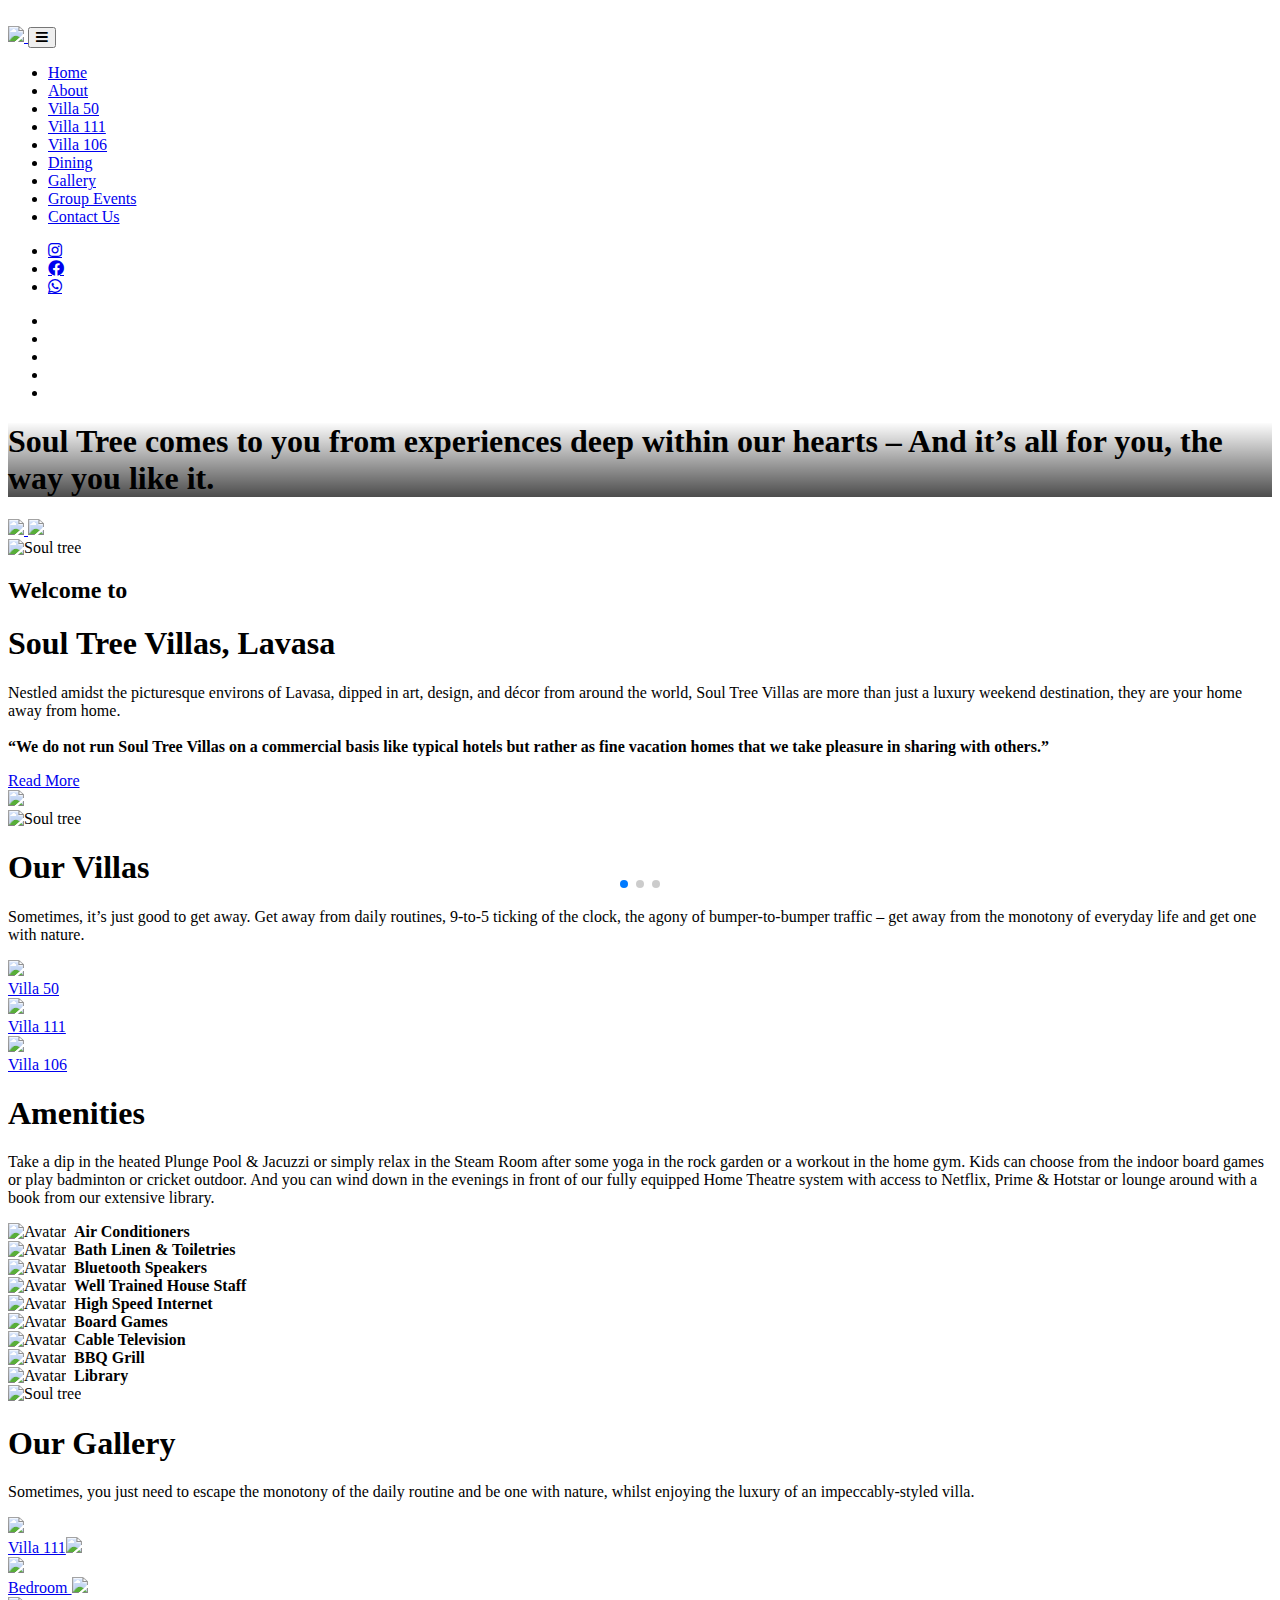
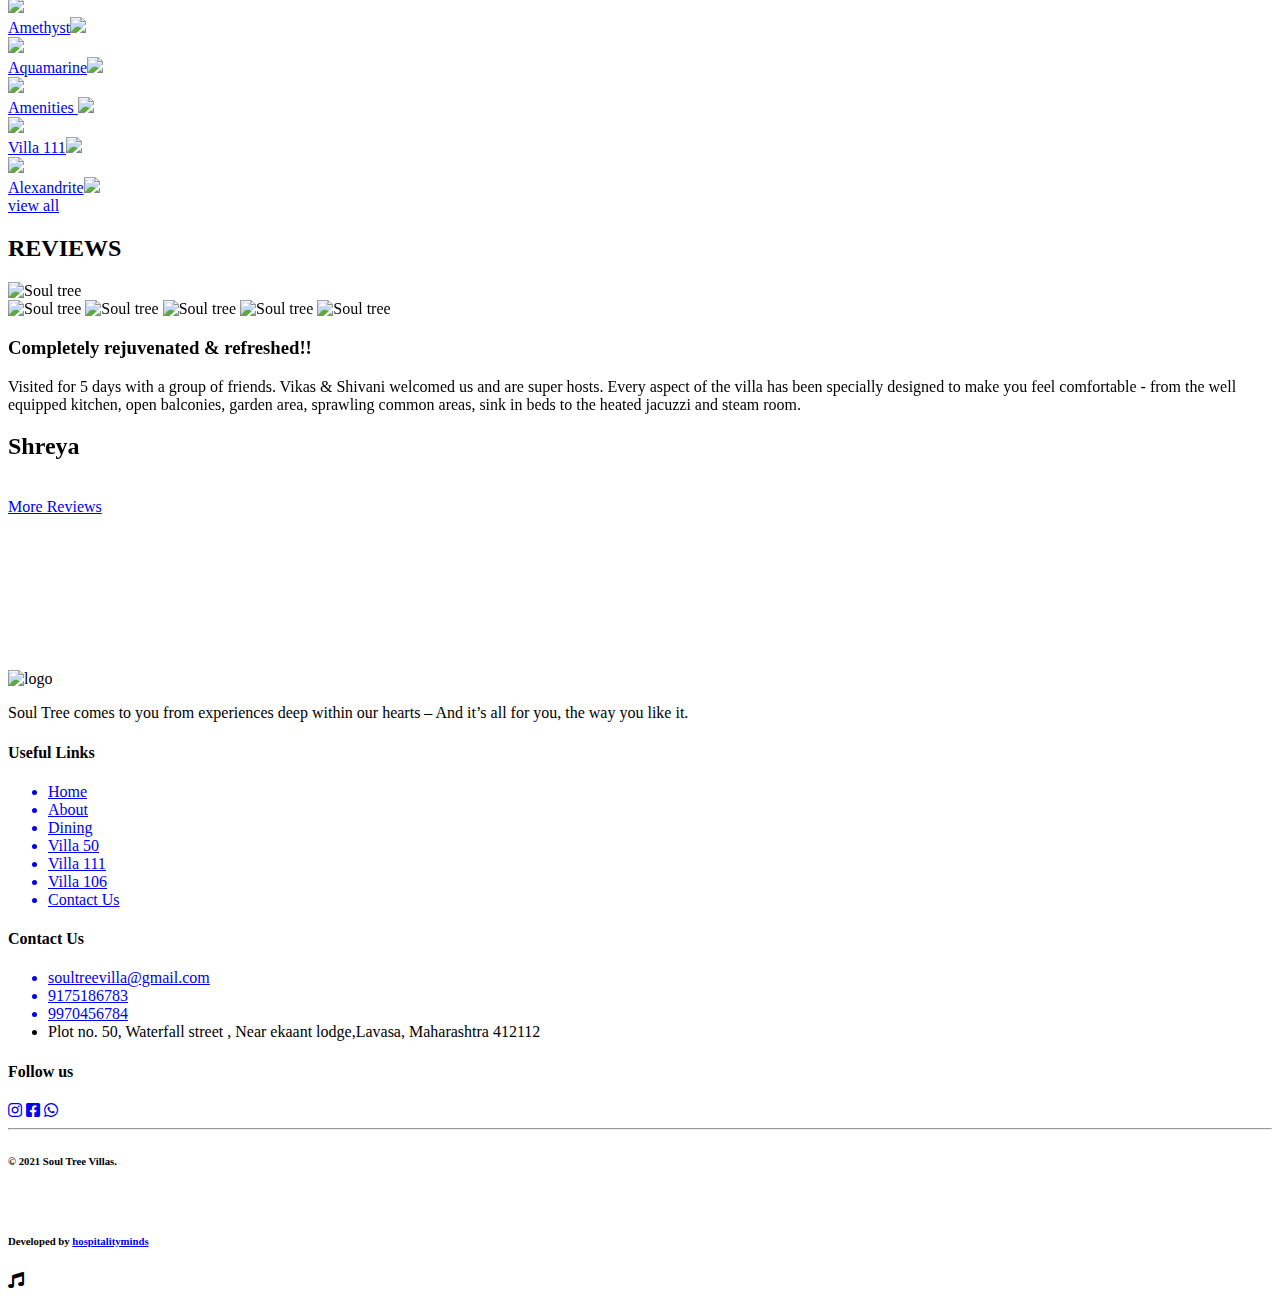
==== index.html @ 06205c52 "Add files via upload" ====
<!DOCTYPE html>
<html lang="en">

<head>
    <meta charset="utf-8">
    <meta name="viewport" content="width=device-width, initial-scale=1">
    <title>Luxury Villas in Lavasa with lake view | Soul Tree Holiday Homes</title>
    <meta name="description" content="Soul Tree Villa offers luxury villa in Lavasa with 5 star amenities and a lake view. Soul Tree Holiday Home in Lavasa is more than just a luxury weekend destination.">

    <meta name="keywords" content="Luxury Villa in Lavasa,Villa in Lavasa, Holiday Homes in Lavasa, Lake View Villa In Lavasa, Best Villa in Lavasa">
    <link rel="stylesheet" href="maxcdn.bootstrapcdn.com/bootstrap/4.0.0/css/bootstrap.min.css">
    <script src="ajax.googleapis.com/ajax/libs/jquery/3.3.1/jquery.min.js"></script>
    <script src="cdnjs.cloudflare.com/ajax/libs/popper.js/1.12.9/umd/popper.min.js"></script>
    <script src="maxcdn.bootstrapcdn.com/bootstrap/4.0.0/js/bootstrap.min.js"></script>
    <link rel="stylesheet" href="cdnjs.cloudflare.com/ajax/libs/font-awesome/4.7.0/css/font-awesome.min.css">
    <link href="https://fonts.googleapis.com/css?family=Nunito" rel="stylesheet">
    <link href="https://fonts.googleapis.com/css?family=Raleway" rel="stylesheet">
    <link href="https://fonts.googleapis.com/css?family=Lato" rel="stylesheet">
    <script src="ajax.googleapis.com/ajax/libs/jquery/1.10.2/jquery.min.js"></script>
    <script src="js/jquery.colorbox.js"></script>

    <!-- Fontawesome CSS -->
    <link rel="stylesheet" href="https://cdnjs.cloudflare.com/ajax/libs/font-awesome/5.15.1/css/all.min.css" />


    <!-- Swiper -->
    <link rel="stylesheet" href="https://unpkg.com/swiper/swiper-bundle.min.css">


    <link href="css/style.css" rel="stylesheet">
    <link href="css/birds.css" rel="stylesheet">
    <link href="css/colorbox.css" rel="stylesheet">
    <link href="css/responsive.css" rel="stylesheet">

    <style>
        .container22 {
            float: left;
        }
        
        .overlay1 {
            width: 66px !important;
            opacity: 0;
            transition: .5s ease;
            background-color: #008CBA;
        }
        
        .container22:hover .overlay1 {
            opacity: 1;
        }
        
        .text {
            color: white;
            font-size: 20px;
            position: absolute;
            top: 0%;
            -webkit-transform: translate(-0%, -0%);
            -ms-transform: translate(-0%, -0%);
            transform: translate(-0%, -0%);
            text-align: center;
        }
        
        .dropdown:hover .dropdown-menu {
            display: block;
        }
    </style>
</head>

<body>


    <!--navbar-->
    <div class="container-fluid texture">
        <img src="images/flower.png" class="flower-top" alt="">
        <img src="images/flower.png" class="flower-top-right" alt="">

        <nav class="navbar navbar-expand-md navbar-light">
            <div class="container">
                <a class="navbar-brand" href="index.html">
                    <img src="images/logo.png" class="img-fluid logo">
                </a>
                <button class="navbar-toggler" type="button" data-toggle="collapse" data-target="#navbarResponsive">
  <span class="navbar-toggler-icon"><i class="fa fa-bars"></i></span>
  </button>
                <div class="collapse navbar-collapse" id="navbarResponsive">
                    <ul class="navbar-nav ml-auto">
                        <li class="nav-item active">
                            <a class="nav-link normal" href="index.html">Home</a>
                        </li>
                        <li class="nav-item">
                            <a class="nav-link normal" href="about.html">About</a>
                        </li>
                        <li class="nav-item">
                            <a class="nav-link normal" href="villa50.html">Villa 50</a>
                        </li>
                        <li class="nav-item">
                            <a class="nav-link normal" href="villa111.html">Villa 111</a>
                        </li>
                        <li class="nav-item">
                            <a class="nav-link normal" href="villa106.html">Villa 106</a>
                        </li>
                        <li class="nav-item">
                            <a class="nav-link normal" href="dining.html">Dining</a>
                        </li>
                        <li class="nav-item">
                            <a class="nav-link normal" href="gallery.html">Gallery</a>
                        </li>
                        <li class="nav-item">
                            <a class="nav-link normal" href="groupevents.html">Group Events</a>
                        </li>
                        <li class="nav-item">
                            <a class="nav-link normal" href="contact.html">Contact Us</a>
                        </li>
                    </ul>

                    <div class="rightlinks">
                        <ul class="sideLinks">

                            <li>
                                <a href="https://www.instagram.com/soultreevilla/" target="_blank" class="fab fa-instagram l2"></a>
                            </li>

                            <li>
                                <a href="https://www.facebook.com/soultreevillas/" target="_blank" class="fab fa-facebook l2"></a>
                            </li>

                            <li>
                                <a href="https://wa.me/+919175186783" class="fab fa-whatsapp l2"></a>
                            </li>


                        </ul>
                    </div>
                </div>
            </div>
        </nav>
    </div>


    <!--Carousel slider-->
    <div class="container-fluid">

        <div id="demo" class="carousel slide" data-ride="carousel" loop data-interval="4000">

            <!-- Indicators -->
            <ul class="carousel-indicators">
                <li data-target="#demo" data-slide-to="0" class="active"></li>
                <li data-target="#demo" data-slide-to="1"></li>
                <li data-target="#demo" data-slide-to="2"></li>
                <li data-target="#demo" data-slide-to="3"></li>
                <li data-target="#demo" data-slide-to="4"></li>
            </ul>

            <!-- The slideshow -->
            <div class="row">
                <div class="carousel-inner">
                    <div class="carousel-item active">
                        <div class="col-md-12 col-xs-12 myImage" style="background-image: linear-gradient(rgba(0,0,0,.01),rgba(0,0,0,.7)),url('images/24.jpg');">

                            <div class="col-md-12 col-xs-12 carousel-content">
                                <h1 class="slidertitle"> Soul Tree comes to you from experiences deep within our hearts – And it’s all for you, the way you like it.</h1>
                                <!-- <p class="slidertext"> We offer luxury villas in Lavasa, fully furnished & well maintained to suit your requirements & living standards.</p>
			<div class="sliderleft"><a href="book.html" class="btn sliderbutton">Enquire Now</a></div> -->
                            </div>
                        </div>

                    </div>
                    <div class="carousel-item ">
                        <div class="col-md-12 col-xs-12 myImage" style="background-image: url(images/30.jpg);">
                            <!-- <h1 class="slidertitle"> Spoil yourself with Luxury Villas in Lavasa </h1>
   		<p class="slidertext"> Best Villas in Lavasa with swimming pool
			Private villas with a pool in Lavasa offer the most essential element for group holidays, as minimum disturbance and intrusion offers excellent memories .</p>
   			<div class="sliderleft"><a href="room.html" class="btn sliderbutton">Read More</a></div> -->
                        </div>

                    </div>

                    <div class="carousel-item ">
                        <div class="col-md-12 col-xs-12 myImage" style="background-image: url(images/29.jpg);">
                            <!-- <h1 class="slidertitle"> Lake View Resort in Lavasa </h1>
   		<p class="slidertext">   Escape the hustle bustle of daily life and meet your inner self in a soothing vacation stay at Soul Tree, lake view resort in Lavasa.</p>
   			<div class="sliderleft"><a href="gallery.html" class="btn sliderbutton">Read More</a></div> -->
                        </div>

                    </div>

                    <div class="carousel-item ">
                        <div class="col-md-12 col-xs-12 myImage" style="background-image: url(images/11.jpg);"></div>
                    </div>

                    <div class="carousel-item ">
                        <div class="col-md-12 col-xs-12 myImage" style="background-image: url(images/camera/g18.jpg);"></div>
                    </div>

                    <div class="carousel-item ">
                        <div class="col-md-12 col-xs-12 myImage" style="background-image: url(images/villa111/Photo\ 05-09-21\,\ 2\ 14\ 19\ PM.jpg);"></div>
                    </div>

                    <div class="carousel-item ">
                        <div class="col-md-12 col-xs-12 myImage" style="background-image: url(images/villa111/Photo\ 02-09-21\,\ 3\ 49\ 28\ PM.jpg)"></div>
                    </div>

                    <!-- Left and right controls -->
                    <a class="carousel-control-prev" href="#demo" data-slide="prev">
                        <span class="carousel-control"><img src="images/ar2.png" class="img-fluid"></span>
                    </a>
                    <a class="carousel-control-next" href="#demo" data-slide="next">
                        <span class="carousel-control"><img src="images/ar1.png" class="img-fluid"></span>
                    </a>
                </div>
            </div>
        </div>
    </div>

    <!--About Section-->

    <div class="container-fluid flower">
        <img src="images/flower.png" class="flower-top" alt="Soul tree">
        <div class="container">
            <div class="row">
                <div class="col-xl-6 col-lg-6 col-md-6 col-sm-12 col-xs-12 abunderline">
                    <h2 class="abheading">Welcome to</h2>
                    <h1 class="abtitle">Soul Tree Villas, Lavasa</h1>
                    <p class="abtext">Nestled amidst the picturesque environs of Lavasa, dipped in art, design, and décor from around the world, Soul Tree Villas are more than just a luxury weekend destination, they are your home away from home. <br> <br>
                        <b>“We do not run Soul Tree Villas on a commercial basis like typical hotels but rather as fine vacation homes that we take pleasure in sharing with others.”</b> </p>

                    <div class="ableft"><a href="about.html" class="btn abbutton">Read More</a></div>
                </div>

                <div class="col-xl-6 col-lg-6 col-md-6 col-sm-12 col-xs-12">
                    <img src="images/cover.jpg" class="img-fluid abimage">
                </div>
            </div>
        </div>


        <div class="bird-container bird-container-one">
            <div class="bird bird-one"></div>
        </div>
        <div class="bird-container bird-container-two">
            <div class="bird bird-two"></div>
        </div>
        <div class="bird-container bird-container-three">
            <div class="bird bird-three"></div>
        </div>
        <div class="bird-container bird-container-four">
            <div class="bird bird-four"></div>
        </div>


    </div>

    <!--Villas-->
    <div class="gallery">

        <div class="container text-center">
            <img src="images/l22.png" class="gallery-branch2" alt="Soul tree">
            <div class="row">
                <div class="col-xl-12 col-lg-12 col-md-12 col-sm-12 col-xs-12 galleryunderline">
                    <h1 class="galleryheading">Our <strong>Villas</strong></h1>
                    <p class="galltext">Sometimes, it’s just good to get away. Get away from daily routines, 9-to-5 ticking of the clock, the agony of bumper-to-bumper traffic – get away from the monotony of everyday life and get one with nature.</p>
                </div>
            </div>
        </div>


        <div class="container">
            <div class="row">
                <div class="col-md-4 col-sm-12 col-xs-12">
                    <a class="group1" href="villa50.html">
                        <div class="container1">
                            <img src="images/16.jpg" class="img1 img-fluid">
                            <!-- <div class="overlay i1">Villa 50<span class="side"><img src="images/plus.png"  class="img-fluid"></span></div> -->
                            <div class="row">
                                <div class="col-md-12 col-xs-12 text-center">
                                    <div class="gallleft"><a href="villa50.html" class="btn gallbutton">Villa 50</a></div>
                                </div>
                            </div>
                        </div>
                    </a>
                </div>
                <div class="col-md-4 col-sm-12 col-xs-12">
                    <a class="group1" href="villa111.html">
                        <div class="container1">
                            <img src="images/villa111/villa111home.png" class="img1 img-fluid">
                            <!-- <div class="overlay i1">Villa 111<span class="side"><img src="images/plus.png"  class="img-fluid"></span></div> -->
                            <div class="row">
                                <div class="col-md-12 col-xs-12 text-center">
                                    <div class="gallleft"><a href="villa111.html" class="btn gallbutton">Villa 111</a></div>
                                </div>
                            </div>
                        </div>
                    </a>
                </div>
                <div class="col-md-4 col-sm-12 col-xs-12">
                    <a class="group1" href="villa111.html">
                        <div class="container1">
                            <img src="images/villa-106/img-14.jpg" class="img1 img-fluid">
                            <!-- <div class="overlay i1">Villa 111<span class="side"><img src="images/plus.png"  class="img-fluid"></span></div> -->
                            <div class="row">
                                <div class="col-md-12 col-xs-12 text-center">
                                    <div class="gallleft"><a href="villa106.html" class="btn gallbutton">Villa 106</a></div>
                                </div>
                            </div>
                        </div>
                    </a>
                </div>
            </div>

            <!-- <div class="row">
                <div class="col-md-12 col-xs-12 text-center">
                    <div class="gallleft"><a href="gallery.html" class="btn gallbutton">view all</a></div>
                </div>
            </div> -->
        </div>
    </div>



    <!--Amenities-->
    <div class="container-fluid amenbg" style="background-image: url('images/bg1.jpg');">
        <div class="container">
            <div class="row">
                <div class="col-md-12 col-lg-12 col-xl-12 col-sm-12 col-xs-12 text-center amenunderline">
                    <h1 class="amenheading">Amenities</h1>
                    <p class="amentext">Take a dip in the heated Plunge Pool & Jacuzzi or simply relax in the Steam Room after some yoga in the rock garden or a workout in the home gym. Kids can choose from the indoor board games or play badminton or cricket outdoor. And
                        you can wind down in the evenings in front of our fully equipped Home Theatre system with access to Netflix, Prime & Hotstar or lounge around with a book from our extensive library. </p>
                </div>
            </div>
        </div>

        <div class="container  text-center">
            <div class="icons">
                <div class="row text-center row1">
                    <div class="col-xl-4 col-lg-4 col-md-4 col-sm-6 col-6 coltopbot imageBox">
                        <div class="container">
                            <div class="row">
                                <div class="col-sm-4">
                                    <div class="container22">
                                        <img src="images/023.png" alt="Avatar" class="image2">
                                        <div class="overlay1">
                                            <div class="text"><img src="images/0023.png" alt="Avatar" class="image2"></div>
                                        </div>
                                    </div>
                                </div>
                                <div class="col-sm-8">
                                    <div class="right righttext text-left">
                                        <div><b>Air Conditioners</b></div>
                                        <!-- <div class="bottomtext">5</div> -->
                                    </div>
                                </div>
                            </div>
                        </div>
                    </div>
                    <div class="col-xl-4 col-lg-4 col-md-4 col-sm-6 col-6 coltopbot imageBox">
                        <div class="container">
                            <div class="row">
                                <div class="col-sm-4">
                                    <div class="container22">
                                        <img src="images/011.jpg" alt="Avatar" class="image2">
                                        <div class="overlay1">
                                            <div class="text"><img src="images/0011.jpg" alt="Avatar" class="image2"></div>
                                        </div>
                                    </div>
                                </div>
                                <div class="col-sm-8">
                                    <div class="right righttext text-left">
                                        <div><b>Bath Linen & Toiletries</b></div>
                                        <!-- <div class="bottomtext">6</div> -->
                                    </div>
                                </div>
                            </div>
                        </div>
                    </div>
                    <div class="col-xl-4 col-lg-4 col-md-4 col-sm-6 col-6 coltopbot imageBox">
                        <div class="container">
                            <div class="row">
                                <div class="col-sm-4">
                                    <div class="container22">
                                        <img src="images/021.png" alt="Avatar" class="image2">
                                        <div class="overlay1">
                                            <div class="text"><img src="images/0021.png" alt="Avatar" class="image2"></div>
                                        </div>
                                    </div>
                                </div>
                                <div class="col-sm-8">
                                    <div class="right righttext text-left">
                                        <div><b>Bluetooth Speakers</b></div>
                                    </div>
                                </div>
                            </div>
                        </div>
                    </div>



                    <div class="col-xl-4 col-lg-4 col-md-4 col-sm-6 col-6 coltopbot imageBox">
                        <div class="container">
                            <div class="row">
                                <div class="col-sm-4">
                                    <div class="container22">
                                        <img src="images/020.png" alt="Avatar" class="image2">
                                        <div class="overlay1">
                                            <div class="text"><img src="images/0020.png" alt="Avatar" class="image2"></div>
                                        </div>
                                    </div>
                                </div>
                                <div class="col-sm-8">
                                    <div class="right righttext text-left">
                                        <div><b>Well Trained House Staff</b></div>
                                    </div>
                                </div>
                            </div>
                        </div>
                    </div>
                    <div class="col-xl-4 col-lg-4 col-md-4 col-sm-6 col-6 coltopbot imageBox">
                        <div class="container">
                            <div class="row">
                                <div class="col-sm-4">
                                    <div class="container22">
                                        <img src="images/019.png" alt="Avatar" class="image2">
                                        <div class="overlay1">
                                            <div class="text"><img src="images/0019.png" alt="Avatar" class="image2"></div>
                                        </div>
                                    </div>
                                </div>
                                <div class="col-sm-8">
                                    <div class="right righttext text-left">
                                        <div><b>High Speed Internet</b></div>
                                    </div>
                                </div>
                            </div>
                        </div>
                    </div>
                    <div class="col-xl-4 col-lg-4 col-md-4 col-sm-6 col-6 coltopbot imageBox">
                        <div class="container">
                            <div class="row">
                                <div class="col-sm-4">
                                    <div class="container22">
                                        <img src="images/013.jpg" alt="Avatar" class="image2">
                                        <div class="overlay1">
                                            <div class="text"><img src="images/0013.jpg" alt="Avatar" class="image2"></div>
                                        </div>
                                    </div>
                                </div>
                                <div class="col-sm-8">
                                    <div class="right righttext text-left">
                                        <div><b>Board Games</b></div>
                                    </div>
                                </div>
                            </div>
                        </div>
                    </div>

                    <div class="col-xl-4 col-lg-4 col-md-4 col-sm-6 col-6 coltopbot imageBox">
                        <div class="container">
                            <div class="row">
                                <div class="col-sm-4">
                                    <div class="container22">
                                        <img src="images/016.jpg" alt="Avatar" class="image2">
                                        <div class="overlay1">
                                            <div class="text"><img src="images/0016.jpg" alt="Avatar" class="image2"></div>
                                        </div>
                                    </div>
                                </div>
                                <div class="col-sm-8">
                                    <div class="right righttext text-left">
                                        <div><b>Cable Television</b></div>
                                        <!-- <div class="bottomtext">(Netflix / Amazon Prime)</div> -->
                                    </div>
                                </div>
                            </div>
                        </div>
                    </div>

                    <div class="col-xl-4 col-lg-4 col-md-4 col-sm-6 col-6 coltopbot imageBox">
                        <div class="container">
                            <div class="row">
                                <div class="col-sm-4">
                                    <div class="container22">
                                        <img src="images/022.png" alt="Avatar" class="image2">
                                        <div class="overlay1">
                                            <div class="text"><img src="images/0022.png" alt="Avatar" class="image2"></div>
                                        </div>
                                    </div>
                                </div>
                                <div class="col-sm-8">
                                    <div class="right righttext text-left">
                                        <div><b>BBQ Grill</b></div>
                                    </div>
                                </div>
                            </div>
                        </div>
                    </div>

                    <div class="col-xl-4 col-lg-4 col-md-4 col-sm-6 col-6 coltopbot imageBox">
                        <div class="container">
                            <div class="row">
                                <div class="col-sm-4">
                                    <div class="container22">
                                        <img src="images/012.jpg" alt="Avatar" class="image2">
                                        <div class="overlay1">
                                            <div class="text"><img src="images/0012.jpg" alt="Avatar" class="image2"></div>
                                        </div>
                                    </div>
                                </div>
                                <div class="col-sm-8">
                                    <div class="right righttext text-left">
                                        <div><b>Library</b></div>
                                    </div>
                                </div>
                            </div>
                        </div>
                    </div>
                </div>


                <!-- <div class="text-center">
				<div class="amenleft"><a href="things.html" class="btn amenbutton">view all</a></div>
			</div> -->

            </div>
        </div>



    </div>

    <div class="clearfix"></div>




    <!--Gallery-->
    <div class="gallery">

        <div class="container text-center">
            <img src="images/l2.png" class="gallery-branch" alt="Soul tree">
            <div class="row">
                <div class="col-xl-12 col-lg-12 col-md-12 col-sm-12 col-xs-12 galleryunderline">
                    <h1 class="galleryheading">Our <strong>Gallery</strong></h1>
                    <p class="galltext">Sometimes, you just need to escape the monotony of the daily routine and be one with nature, whilst enjoying the luxury of an impeccably-styled villa. </p>
                </div>
            </div>
        </div>


        <div class="container">
            <div class="row">
                <div class="col-md-3 col-sm-12 col-xs-12">
                    <a class="group1" href="images/villa111/Photo 02-09-21, 3 45 27 PM.jpg">
                        <div class="container1">
                            <img src="images/villa111/Photo 02-09-21, 3 45 27 PM.jpg" class="img1 img-fluid">
                            <div class="overlay i1">Villa 111<span class="side"><img src="images/plus.png"  class="img-fluid"></span></div>
                        </div>
                    </a>

                    <a class="group1" href="images/villa111/villa111home.png">
                        <div class="container1">
                            <img src="images/villa111/villa111home.png" class="img1 img-fluid">
                            <div class="overlay i1">Bedroom <span class="side"><img src="images/plus.png"  class="img-fluid"></span></div>
                        </div>
                    </a>
                </div>


                <div class="col-md-6 col-sm-12 col-xs-12">
                    <a class="group1" href="images/29.jpg">
                        <div class="container1">
                            <img src="images/29.jpg" class="img1 img-fluid">
                            <div class="overlay i1">Amethyst<span class="side"><img src="images/plus.png"  class="img-fluid"></span></div>
                        </div>
                    </a>
                </div>



                <div class="col-md-3 col-sm-12 col-xs-12">
                    <a class="group1" href="images/2.jpg">
                        <div class="container1">
                            <img src="images/2.jpg" class="img1 img-fluid">
                            <div class="overlay i1">Aquamarine<span class="side"><img src="images/plus.png" class="img-fluid"></span></div>
                        </div>
                    </a>

                    <a class="group1" href="images/25.jpg">
                        <div class="container1">
                            <img src="images/25.jpg" class="img1 img-fluid">
                            <div class="overlay i1">Amenities <span class="side"><img src="images/plus.png"  class="img-fluid"></span></div>
                        </div>
                    </a>
                </div>
            </div>

            <div class="row">
                <div class="col-md-6 col-sm-12 col-xs-12">
                    <a class="group1" href="images/villa111/Photo 02-09-21, 4 03 54 PM.jpg">
                        <div class="container1">
                            <img src="images/villa111/villa1112.png" class="img1 img-fluid">
                            <div class="overlay i1">Villa 111<span class="side"><img src="images/plus.png"  class="img-fluid"></span></div>
                        </div>
                    </a>
                </div>



                <div class="col-md-6 col-sm-12 col-xs-12">
                    <a class="group1" href="images/16.jpg">
                        <div class="container1">
                            <img src="images/16.jpg" class="img1 img-fluid">
                            <div class="overlay i1">Alexandrite<span class="side"><img src="images/plus.png"  class="img-fluid"></span></div>
                        </div>
                    </a>
                </div>

            </div>

            <div class="row">
                <div class="col-md-12 col-xs-12 text-center">
                    <div class="gallleft"><a href="gallery.html" class="btn gallbutton">view all</a></div>
                </div>
            </div>
        </div>
    </div>






    <!--   ***********************   Testimonail start   ************************* -->

    <div class="testimonial">

        <h2 class="title">REVIEWS</h2>
        <!-- <h1 class="title">Our Happy Guest Says</h1> -->


        <!-- Swiper -->
        <div class="swiper-container">
            <div class="swiper-wrapper">
                <div class="swiper-slide">
                    <div class="testimonial-container">
                        <img src="images/t2.jpg" class="testimonial-person" alt="Soul tree">

                        <div class="testimonial-rating">
                            <img src="images/star.png" class="testimonial-star" alt="Soul tree">
                            <img src="images/star.png" class="testimonial-star" alt="Soul tree">
                            <img src="images/star.png" class="testimonial-star" alt="Soul tree">
                            <img src="images/star.png" class="testimonial-star" alt="Soul tree">
                            <img src="images/star.png" class="testimonial-star" alt="Soul tree">
                        </div>

                        <h3 class="testimonial-say">Completely rejuvenated & refreshed!!</h3>
                        <p class="para">Visited for 5 days with a group of friends. Vikas & Shivani welcomed us and are super hosts. Every aspect of the villa has been specially designed to make you feel comfortable - from the well equipped kitchen, open balconies, garden
                            area, sprawling common areas, sink in beds to the heated jacuzzi and steam room.

                            <h2 class="testimonial-name">Shreya</h2>
                    </div>
                </div>

                <div class="swiper-slide">
                    <div class="testimonial-container">
                        <img src="images/t1.jpg" class="testimonial-person" alt="Soul tree">

                        <div class="testimonial-rating">
                            <img src="images/star.png" class="testimonial-star" alt="Soul tree">
                            <img src="images/star.png" class="testimonial-star" alt="Soul tree">
                            <img src="images/star.png" class="testimonial-star" alt="Soul tree">
                            <img src="images/star.png" class="testimonial-star" alt="Soul tree">
                            <img src="images/star.png" class="testimonial-star" alt="Soul tree">
                        </div>

                        <h3 class="testimonial-say">Luxury well served</h3>
                        <p class="para">We were a family of 7 with 4 of them senior citizens. Owners - Vikas and Shivani, personally came to welcome us and showed us the complete property. Their Chef and Housekeeping staff were very good in their job. <br> Villa has
                            got excellent views and is surrounded by lush greens</p>

                        <h2 class="testimonial-name">Riyaz shaikh</h2>
                    </div>
                </div>

                <div class="swiper-slide">
                    <div class="testimonial-container">
                        <img src="images/t3.jpg" class="testimonial-person" alt="Soul tree">

                        <div class="testimonial-rating">
                            <img src="images/star.png" class="testimonial-star" alt="Soul tree">
                            <img src="images/star.png" class="testimonial-star" alt="Soul tree">
                            <img src="images/star.png" class="testimonial-star" alt="Soul tree">
                            <img src="images/star.png" class="testimonial-star" alt="Soul tree">
                            <img src="images/star.png" class="testimonial-star" alt="Soul tree">
                        </div>

                        <h3 class="testimonial-say">Stay in your property</h3>
                        <p class="para">Hey Vikas & Shivani we all had a lovely time ,ur villa was very beautiful & well maintained , food was delicious & the staff gave us excellent service, thank u. Special thanks to sanju who was always smiling & ready to help .🙂🥂
                        </p>

                        <h2 class="testimonial-name">Chaitali</h2>
                    </div>
                </div>
            </div>
            <!-- Add Pagination -->
            <div class="swiper-pagination"></div>
        </div>


        <div class="row">
            <div class="col-md-12 col-xs-12 text-center">
                <div class="gallleft"><a href="https://www.google.com/travel/hotels/entity/CgsIupSj9PLbirz4ARAB/reviews?sa=X&utm_campaign=sharing&utm_medium=link&utm_source=htls&ts=CAESABogCgIaABIaEhQKBwjlDxAKGA8SBwjlDxAKGBAYATICEAAqCQoFOgNVU0QaAA&ei=B2wLYb2tM4aa2gLDganQDg&ved=0CAAQ5JsGahcKEwiAu6vz3MHzAhUAAAAAHQAAAAAQFA"
                        class="btn gallbutton">More Reviews</div></a>
                </div>
            </div>

        </div>


        <!--   *******   Testimonail end   ******* -->






        <!-- *********************   Map location start  **************************** -->

        <div class="map-container">
            <iframe src="https://www.google.com/maps/embed?pb=!1m18!1m12!1m3!1d3785.7467399094585!2d73.50714231489103!3d18.4043740874768!2m3!1f0!2f0!3f0!3m2!1i1024!2i768!4f13.1!3m3!1m2!1s0x3bc29f323a9ef031%3A0xf8782adf2e88ca3a!2sSoul%20Tree%20Villa!5e0!3m2!1sen!2sin!4v1614084879729!5m2!1sen!2sin"
                class="map" style="border:0;" allowfullscreen="" loading="lazy"></iframe>
        </div>











        <!-- *************************  Footer start  **************************** -->

        <footer>
            <div class="row">
                <div class="col-lg-4 col-md-6 col-12 footer-start">
                    <img src="images/logo.png" class="footer-logo" alt="logo">
                    <p class="para">Soul Tree comes to you from experiences deep within our hearts – And it’s all for you, the way you like it. </p>

                    <!-- </div> -->
                </div>
                <div class="col-lg-3 col-md-6 col-12">
                    <h4>Useful Links</h4>
                    <ul>
                        <a href="index.html">
                            <li>Home</li>
                        </a>
                        <a href="about.html">
                            <li>About</li>
                        </a>
                        <a href="dining.html">
                            <li>Dining</li>
                        </a>
                        <a href="villa50.html">
                            <li>Villa 50</li>
                        </a>
                        <a href="villa111.html">
                            <li>Villa 111</li>
                        </a>
                        <a href="villa106.html">
                            <li>Villa 106</li>
                        </a>
                        <a href="contact.html">
                            <li>Contact Us</li>
                        </a>
                    </ul>
                </div>
                <div class="col-lg-3 col-md-6 col-12">
                    <h4>Contact Us</h4>
                    <ul>
                        <a href="mailto: soultreevilla@gmail.com">
                            <li>soultreevilla@gmail.com</li>
                        </a>
                        <a href="tel:9175186783 ">
                            <li>9175186783 </li>
                        </a>
                        <a href="tel: 9970456784 ">
                            <li>9970456784 </li>
                        </a>
                        <li class="pt-3">Plot no. 50, Waterfall street , Near ekaant lodge,Lavasa, Maharashtra 412112</li>
                    </ul>
                </div>
                <div class="col-lg-2 col-md-6 col-12">
                    <h4>Follow us</h4>

                    <div class="social-icon">
                        <a href="https://www.instagram.com/soultreevilla/"><i class="fab fa-instagram"></i></a>
                        <a href="https://www.facebook.com/soultreevillas/"><i class="fab fa-facebook-square"></i></a>
                        <a href="https://wa.me/+919175186783"><i class="fab fa-whatsapp"></i></a>
                    </div>
                </div>
            </div>

            <hr>

            <div class="footer-bottom">
                <h6>© 2021 Soul Tree Villas.</h6> &nbsp;
                <h6>Developed by <span><a href="http://hospitalityminds.com/" target="_blank">hospitalityminds</a></span></h6>
            </div>
        </footer>
        <!-- ******  Footer end  ******** -->




        <audio autoplay class="audio" src="pianoNature.mp3"></audio>

        <!-- <iframe src="pianoNature.mp3" type="audio/mp3" allow="autoplay" class="audio" style="display: none;"></iframe> -->

        <div class="scrolltop float-right">
            <a class="floating-btn" id="audio-btn">
                <i class="fa fa-music" id="mybtn"></i>
            </a>
        </div>



        <script src="js/main.js"></script>

        <!-- Swiper js -->
        <script src="https://unpkg.com/swiper/swiper-bundle.min.js"></script>



        <script>
            $(document).ready(function() {
                //Examples of how to assign the Colorbox event to elements
                $(".group1").colorbox({
                    rel: 'group1'
                });
                $(".group2").colorbox({
                    rel: 'group2',
                    transition: "fade"
                });
                $(".group3").colorbox({
                    rel: 'group3',
                    transition: "none",
                    width: "75%",
                    height: "75%"
                });
                $(".group4").colorbox({
                    rel: 'group4',
                    slideshow: true
                });
                $(".ajax").colorbox();
                $(".youtube").colorbox({
                    iframe: true,
                    innerWidth: 640,
                    innerHeight: 390
                });
                $(".vimeo").colorbox({
                    iframe: true,
                    innerWidth: 500,
                    innerHeight: 409
                });
                $(".iframe").colorbox({
                    iframe: true,
                    width: "80%",
                    height: "80%"
                });
                $(".inline").colorbox({
                    inline: true,
                    width: "50%"
                });
                $(".callbacks").colorbox({
                    onOpen: function() {
                        alert('onOpen: colorbox is about to open');
                    },
                    onLoad: function() {
                        alert('onLoad: colorbox has started to load the targeted content');
                    },
                    onComplete: function() {
                        alert('onComplete: colorbox has displayed the loaded content');
                    },
                    onCleanup: function() {
                        alert('onCleanup: colorbox has begun the close process');
                    },
                    onClosed: function() {
                        alert('onClosed: colorbox has completely closed');
                    }
                });

                $('.non-retina').colorbox({
                    rel: 'group5',
                    transition: 'none'
                })
                $('.retina').colorbox({
                    rel: 'group5',
                    transition: 'none',
                    retinaImage: true,
                    retinaUrl: true
                });

                //Example of preserving a JavaScript event for inline calls.
                $("#click").click(function() {
                    $('#click').css({
                        "background-color": "#f00",
                        "color": "#fff",
                        "cursor": "inherit"
                    }).text("Open this window again and this message will still be here.");
                    return false;
                });
            });
        </script>




        <script>
            var swiper = new Swiper('.swiper-container', {
                loop: true,
                centeredSlides: true,
                slidesPerView: 1,
                spaceBetween: 30,
                autoplay: {
                    delay: 4000,
                },
                pagination: {
                    el: '.swiper-pagination',
                },

            });
        </script>




        <script>
            //  document.querySelector('#audio-btn').addEventListener("click",function(){

            // 	var isplaying = document.querySelectorAll('.audio');

            // 	isplaying.forEach(playing =>{

            // 		if(playing.getAttribute('src')=="pianoNature.mp3"){
            // 	     	playing.setAttribute("src", " ");
            // 		}
            // 		else{
            // 			playing.setAttribute("src", "pianoNature.mp3");
            // 		}
            // 		});

            //  });






            //  var detectios = '';
            // 	if( /iPhone|iPad|iPod/i.test(navigator.userAgent) )    
            // 		detectios = 'touchend click';
            // 	else if( /Android/i.test(navigator.userAgent) ) 
            // 		detectios = 'touchend';
            // 	else
            // 		detectios = 'click';

            // 	$(document).on(detectios, function(e){
            // 		if($(window).width() < 1200){
            // 			if(!$(e.target).closest('.gpMenu').length) {
            // 				if($('.gpMenu').is(":visible")) {

            // 				}
            // 			}
            // 		}
            // 	});



            // 	 $( document ).ready(function() {

            // 	Object.defineProperty(HTMLMediaElement.prototype, 'playing', {
            // 		get: function () {
            // 		return !!(this.currentTime > 0 && !this.paused && !this.ended && this.readyState > 2);
            // 	}
            // });



            // $('body').on('click touchstart', function () {
            //     const videoElement = document.querySelectorAll('.audio');

            // 	videoElement.forEach(element =>{

            // 		if (element.playing) {
            // 		}
            // 		else {
            // 			element.play();
            // 		}
            //    });
            // });
        </script>
</body>

</html>
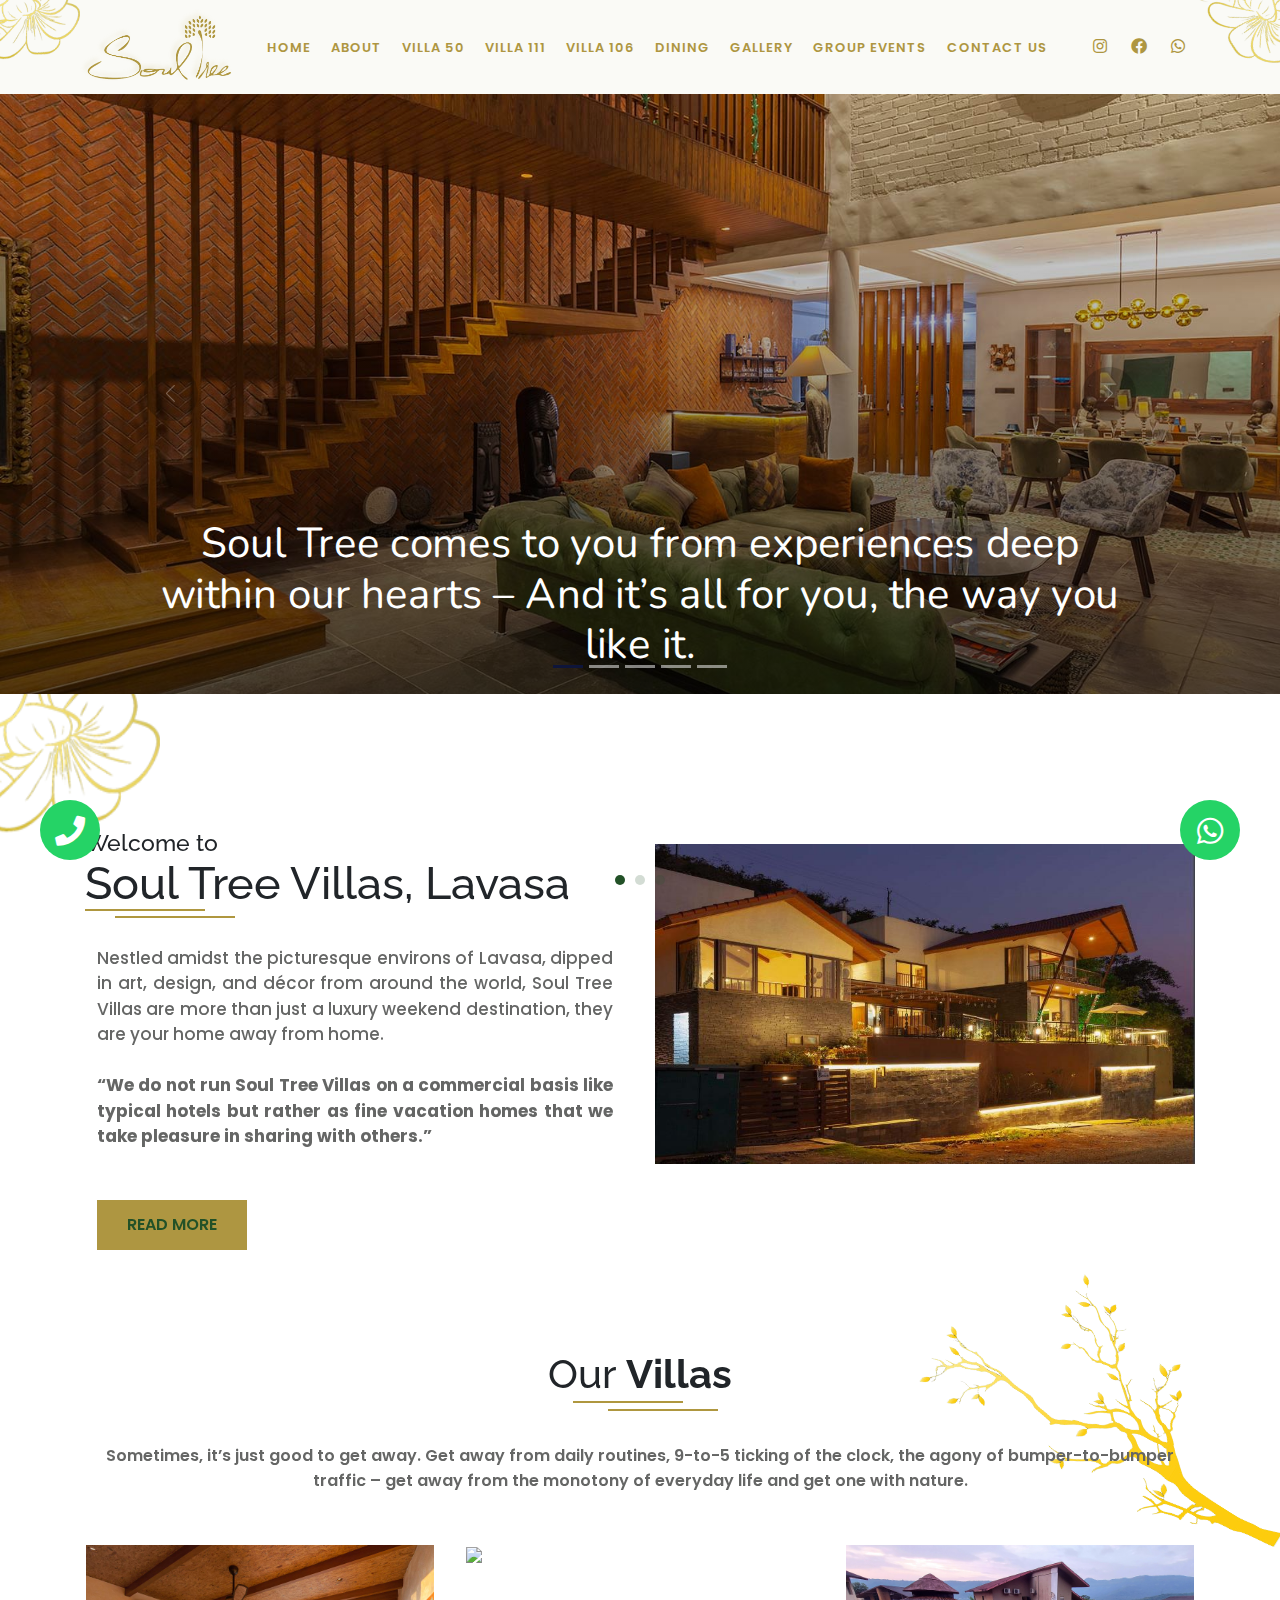
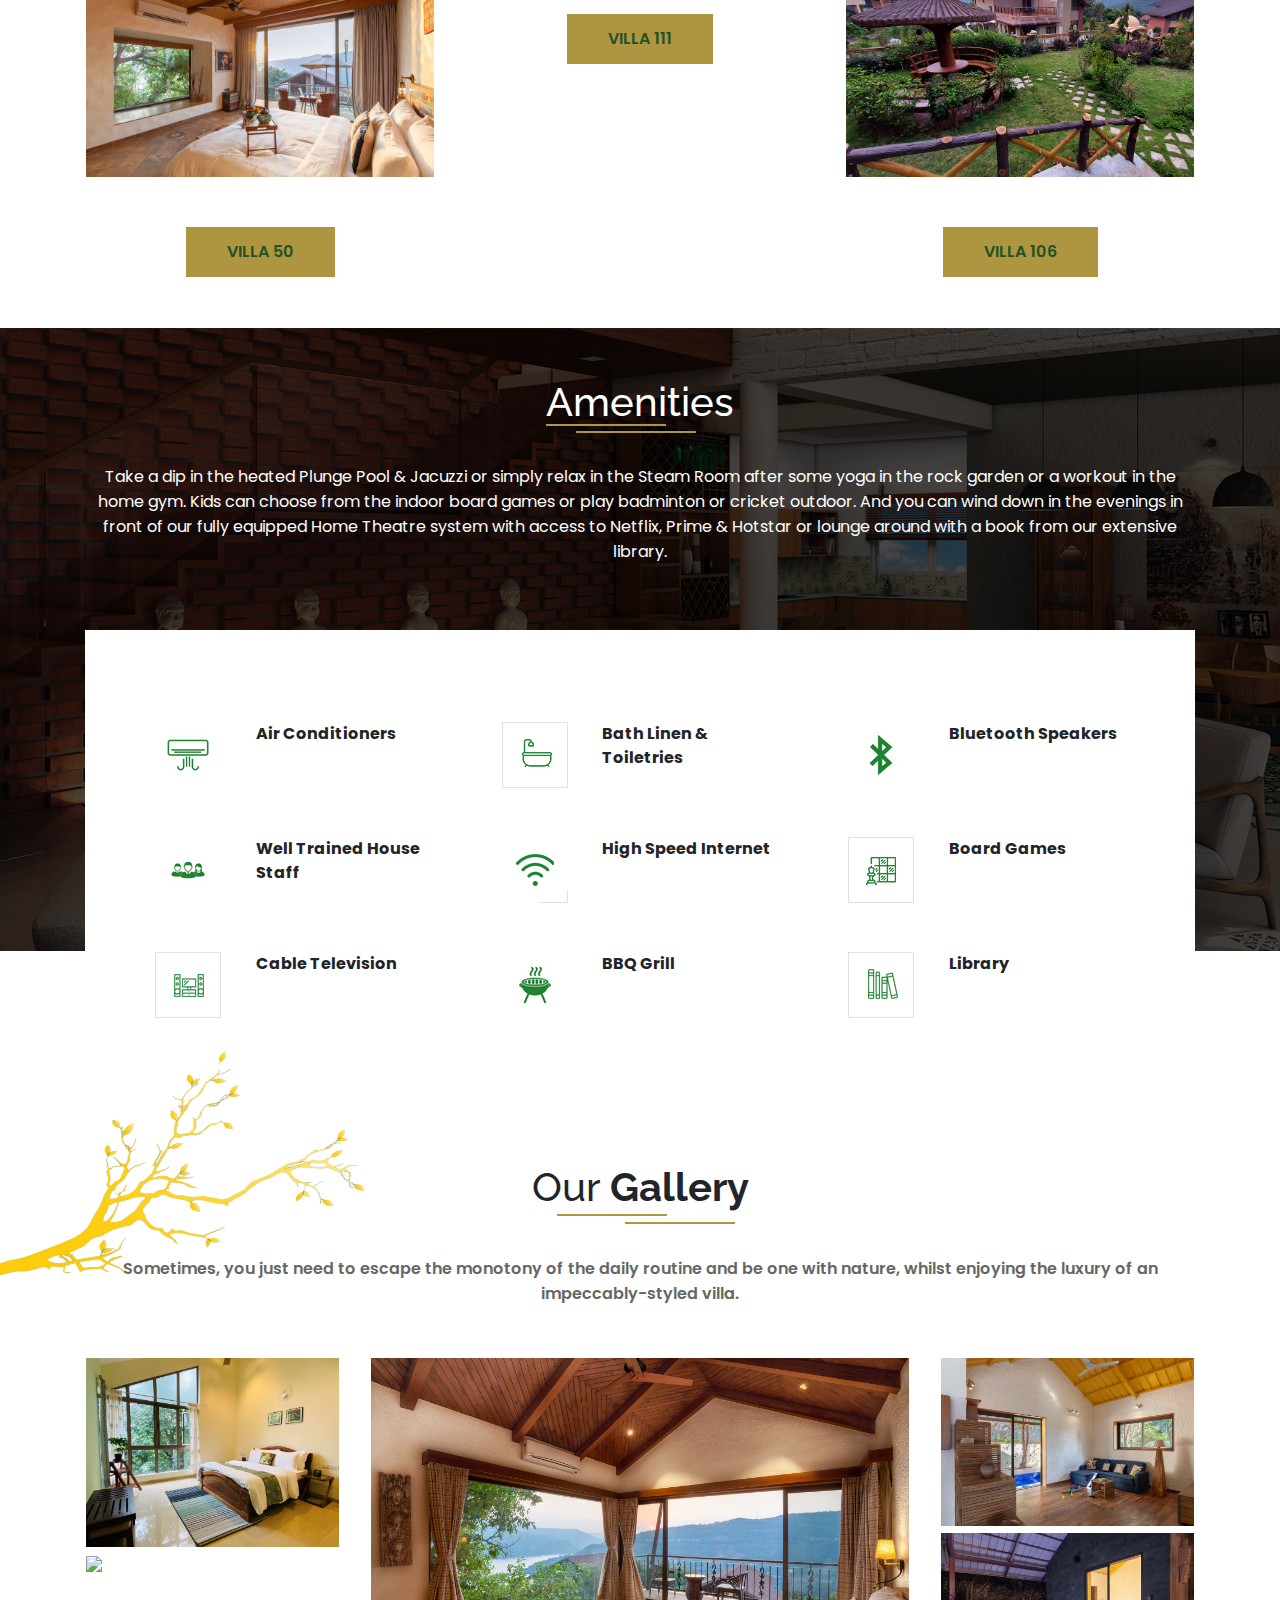
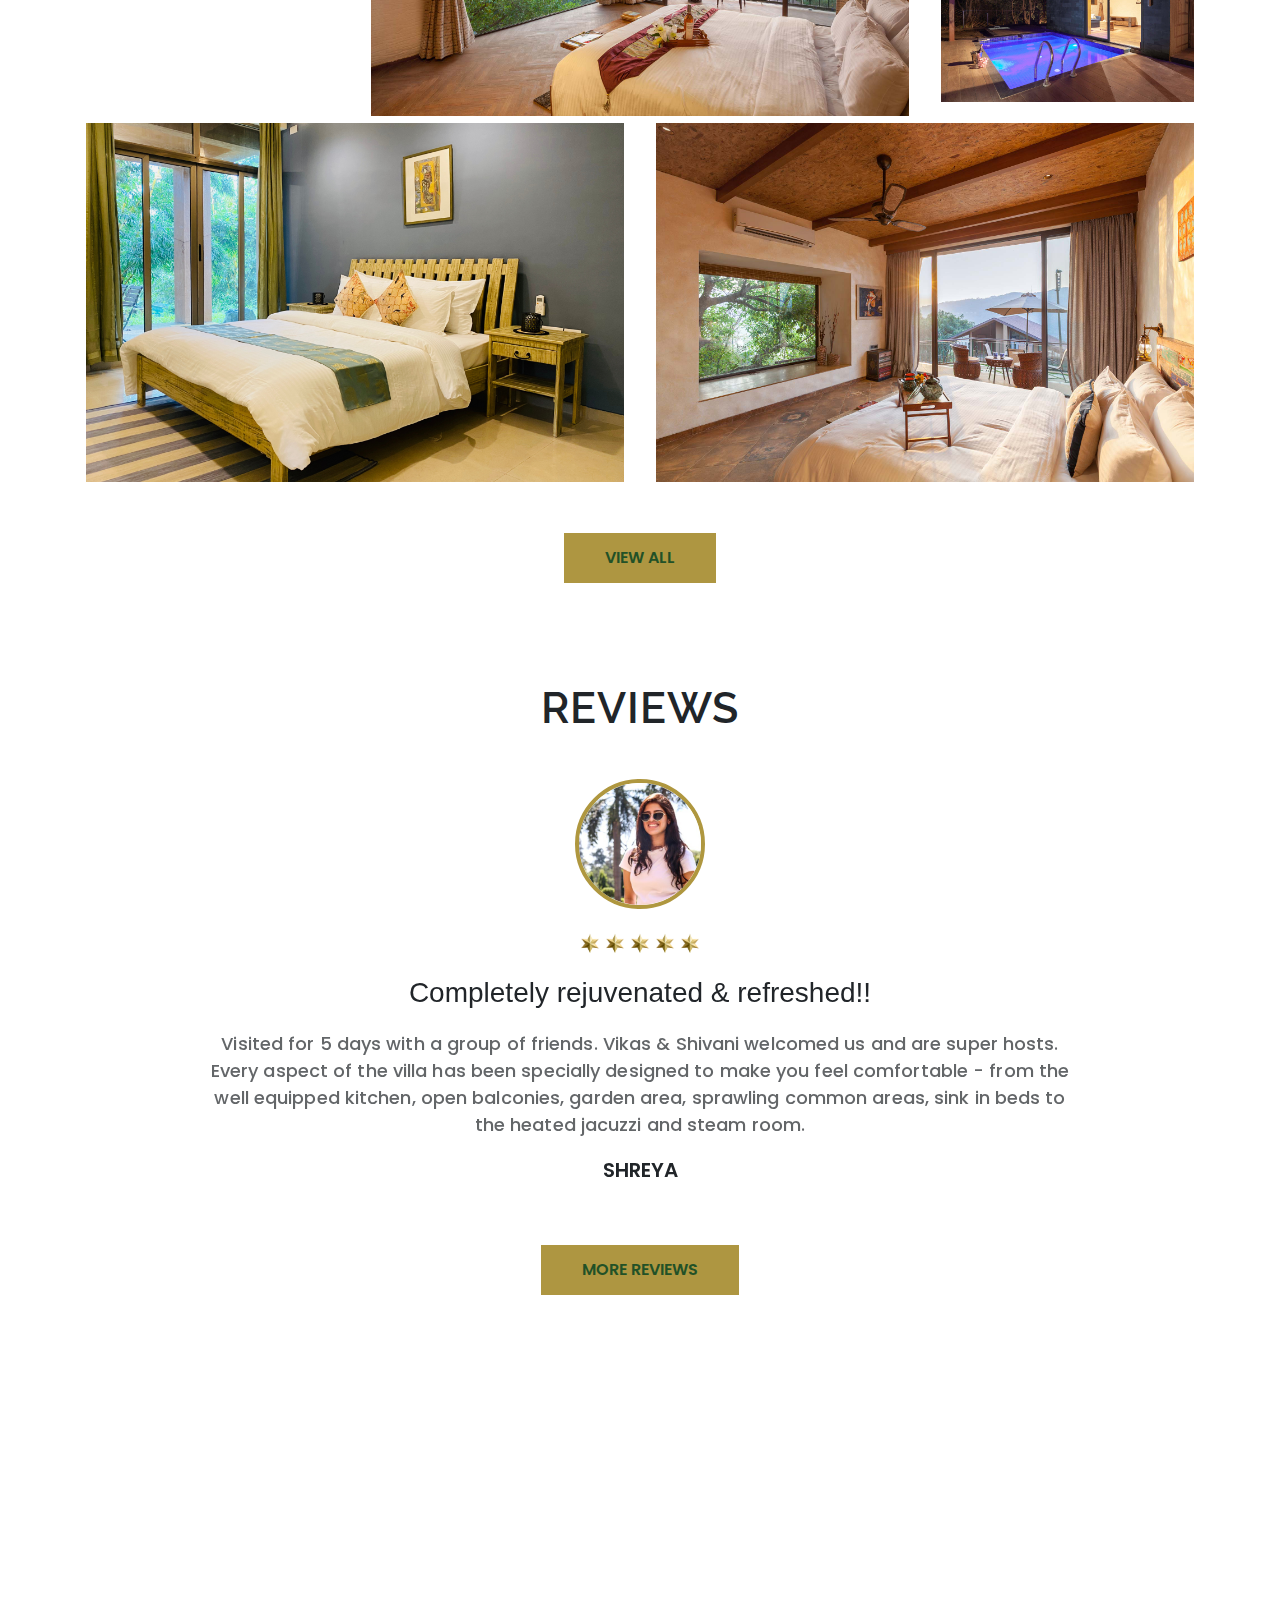
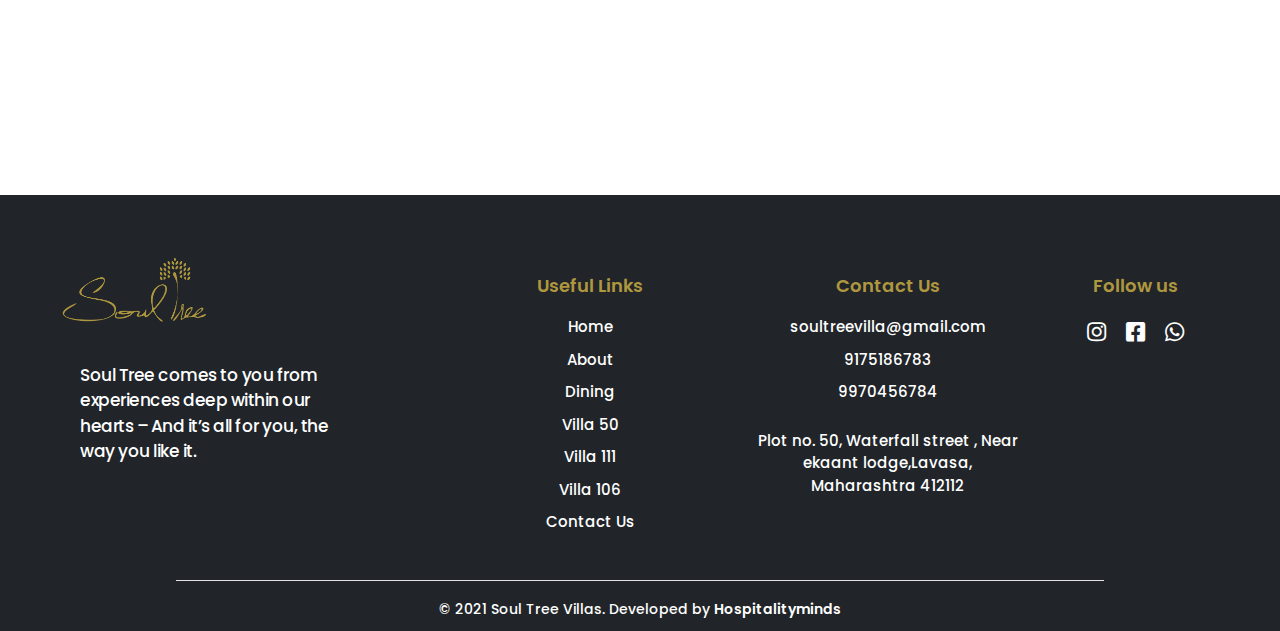
==== commit 76bf2820: "Update index.html" ====
--- a/index.html
+++ b/index.html
@@ -62,10 +62,61 @@
         .dropdown:hover .dropdown-menu {
             display: block;
         }
+
+
+             .float{
+    position:fixed;
+    width:60px;
+    height:60px;
+    bottom:40px;
+    right:40px;
+    /*top: 30px;*/
+    background-color:#25d366;
+    color:#FFF;
+    border-radius:50px;
+    text-align:center;
+  font-size:30px;
+    /*box-shadow: 2px 2px 3px #999;*/
+  z-index:100;
+}
+
+.my-float{
+    margin-top:16px;
+}
+
+       .float-3{
+    position:fixed;
+    width:60px;
+    height:60px;
+    bottom:40px;
+    right:0px;
+    left: 40px;
+    /*top: 30px;*/
+    background-color:#25d366;
+    color:#FFF;
+    border-radius:50px;
+    text-align:center;
+  font-size:30px;
+    /*box-shadow: 2px 2px 3px #999;*/
+  z-index:100;
+}
+
+.my-float-3{
+    margin-top:16px;
+}
+
     </style>
 </head>
 
 <body>
+
+    <a href="https://wa.me/+919175186783" class="float" target="_blank">
+      <i class="fab fa-whatsapp my-float"></i>
+    </a>
+
+    <a href="tel:9175186783" class="float-3" target="_blank">
+      <i class="fa fa-phone my-float-3"></i>
+    </a>
 
 
     <!--navbar-->
@@ -808,18 +859,16 @@
         </footer>
         <!-- ******  Footer end  ******** -->
 
-
-
-
-        <audio autoplay class="audio" src="pianoNature.mp3"></audio>
+        
+        <!-- <audio autoplay class="audio" src="pianoNature.mp3"></audio> -->
 
         <!-- <iframe src="pianoNature.mp3" type="audio/mp3" allow="autoplay" class="audio" style="display: none;"></iframe> -->
 
-        <div class="scrolltop float-right">
+       <!--  <div class="scrolltop float-right">
             <a class="floating-btn" id="audio-btn">
                 <i class="fa fa-music" id="mybtn"></i>
             </a>
-        </div>
+        </div> -->
 
 
 
@@ -1000,4 +1049,4 @@
         </script>
 </body>
 
-</html>+</html>
--- a/css/style.css
+++ b/css/style.css
@@ -0,0 +1,3469 @@
+@import url('https://fonts.googleapis.com/css2?family=Montserrat:wght@400;500;600&family=Playball&family=Poppins:wght@400;500;600;700;800&display=swap');
+html,
+body {
+    width: 100%;
+    font-family: 'Poppins', sans-serif;
+    overflow-x: hidden!important;
+}
+
+:root {
+    --main-color: #af973f;
+    --secondary-color: #225127;
+    --title-color: #fff;
+    --bold-color: #212529;
+    --text-color: #656665;
+}
+
+a:hover {
+    text-decoration: none !important;
+}
+
+.dropdown-item:focus {
+    color: #af973f;
+    text-decoration: none;
+    background-color: #225127;
+}
+
+.dropdown-item:hover {
+    color: #af973f;
+    text-decoration: none;
+    background-color: #225127;
+}
+
+.dropdown-item {
+    color: #225127;
+}
+
+.logo {
+    max-width: 150px;
+    filter: drop-shadow(-3px -3px 2px rgba(175, 151, 63, .2));
+    /* drop-shadow( 5px  5px 5px rgba(0,0,0,.2)); */
+    /* drop-shadow( 15px 15px 15px rgba(0,0,0,.2)) */
+}
+
+.navbar {
+    top: 0px;
+    overflow-x: hidden;
+}
+
+.navbar-expand-lg .navbar-nav .nav-link {
+    white-space: nowrap !important;
+}
+
+.texture {
+    /* background-image: url('../images/texture.jpg'); */
+    /* background: #403f3f; */
+    background: #fafaf6;
+    position: relative;
+    overflow: hidden;
+}
+
+.normal {
+    font-family: 'Lato';
+    font-size: 14px;
+    color: #ae9641 !important;
+    letter-spacing: 2px;
+}
+
+.rightlinks {
+    margin-top: 15px;
+    margin-left: -15px;
+}
+
+.sidelinks {
+    padding: 0;
+}
+
+.sideLinks li {
+    list-style-type: none;
+    display: inline;
+    color: var(--title-color);
+}
+
+.l1,
+.l2,
+.l3 {
+    font-size: 16px;
+    color: #ae9641 !important;
+    /* color: var(--title-color); */
+    /* opacity: .6; */
+    padding-left: 10px;
+    padding-right: 10px;
+}
+
+.l1:hover {
+    color: #ae9641;
+    border-bottom: none !important;
+}
+
+.l2:hover {
+    color: #ae9641;
+    border-bottom: none !important;
+}
+
+.l3:hover {
+    color: #ae9641;
+    border-bottom: none !important;
+}
+
+.nav-link {
+    padding: 0!important;
+    /* height: 40px; */
+    position: relative;
+    margin: 0 10px;
+    font-family: 'Poppins', sans-serif;
+    font-weight: 600;
+    text-transform: uppercase;
+    letter-spacing: 1px;
+    font-size: 13px;
+    display: inline-block;
+    /* color: var(--title-color)!important; */
+}
+
+.nav-link:after {
+    position: absolute;
+    content: '';
+    bottom: -3px;
+    left: 0;
+    width: 0%;
+    height: 2px;
+    transition: .25s ease-in;
+    background: var(--main-color);
+}
+
+.nav-link:hover:after {
+    width: 100%;
+}
+
+.carousel-item {
+    overflow: hidden;
+}
+
+.carousel-item.active .myImage {
+    transform: scale(1.2);
+}
+
+.myImage {
+    background-repeat: no-repeat;
+    background-size: cover;
+    background-position: center;
+    transform: scale(1);
+    height: 600px;
+    transition: 5s ease-in;
+}
+
+.carousel-content {
+    position: absolute;
+    bottom: 70px;
+    left: 50%;
+    transform: translateX(-50%);
+}
+
+.slidertitle {
+    font-family: 'Nunito', sans-serif;
+    max-width: 800px;
+    margin: 0 auto;
+    font-size: 35px;
+    font-weight: 400;
+    text-align: center;
+    color: #fff;
+    /* padding-left: 240px; */
+}
+
+.slidertext {
+    font-family: 'Lato', sans-serif;
+    font-size: 15px;
+    max-width: 800px;
+    letter-spacing: 2px;
+    color: #fff;
+    padding-left: 240px;
+}
+
+.sliderbutton {
+    padding: 12px 40px;
+    background-color: #ae9641;
+    color: #225127;
+    font-weight: 600;
+    border-radius: 0px;
+    text-transform: uppercase;
+}
+
+.sliderleft {
+    padding-top: 20px;
+    padding-left: 240px;
+}
+
+.gallleft a:hover {
+    color: #af973f;
+    background-color: #225127;
+}
+
+.sliderleft a:hover {
+    color: #af973f;
+    background-color: #225127;
+}
+
+.ableft a:hover {
+    color: #af973f;
+    background-color: #225127;
+}
+
+.amenleft a:hover {
+    color: #af973f;
+    background-color: #225127;
+}
+
+.carousel-indicators .active {
+    background-color: #0e153a!important;
+}
+
+.navbar-light .navbar-toggler {
+    border: none;
+    color: var(--main-color);
+}
+
+.navbar-toggler-icon {
+    background-image: none!important;
+}
+
+.navbar-toggler-icon i {
+    margin-left: -20px;
+    font-size: 24px;
+    color: var(--main-color);
+}
+
+.flower {
+    padding: 50px 0;
+    position: relative;
+    background-repeat: no-repeat;
+    overflow: hidden;
+}
+
+
+/* ******  Navbar flower  ******* */
+
+.flower-top {
+    background-repeat: no-repeat;
+    background-size: contain;
+    position: absolute;
+    top: -40px;
+    left: -20px;
+    width: 100px;
+    height: 100px;
+    z-index: 999;
+}
+
+.flower-top-right {
+    position: absolute;
+    top: -35px;
+    right: -35px;
+    width: 100px;
+    height: 100px;
+    z-index: 999;
+    transform: rotate(60deg);
+    overflow-x: hidden;
+}
+
+.flower .flower-top {
+    top: -60px;
+    left: -40px;
+    width: 200px;
+    height: 200px;
+    z-index: -1;
+}
+
+.abheading {
+    font-family: 'Raleway', sans-serif;
+    font-size: 23px;
+    padding-top: 85px;
+    margin-bottom: 0;
+    z-index: 11;
+}
+
+.abtitle {
+    font-family: 'Raleway', sans-serif;
+    /* font-family: 'Raleway', sans-serif; */
+    font-size: 45px;
+    font-weight: 500;
+    position: relative;
+    margin: 0;
+}
+
+.abtitle::after {
+    content: '';
+    position: absolute;
+    bottom: 0;
+    left: 0;
+    width: 120px;
+    height: 2px;
+    transition: .3s ease-in-out;
+    background: var(--main-color);
+}
+
+.abtitle::before {
+    content: '';
+    position: absolute;
+    bottom: -7px;
+    left: 30px;
+    width: 120px;
+    height: 2px;
+    transition: .3s ease-in-out;
+    background: var(--main-color);
+}
+
+.abtitle:hover::after {
+    transform: translateX(20px);
+}
+
+.abtitle:hover::before {
+    transform: translateX(-20px);
+}
+
+.abtext {
+    font-family: 'Poppins', sans-serif;
+    font-size: 17px;
+    font-weight: 500;
+    text-align: justify;
+    margin-top: 35px;
+    padding: 0 12px;
+    color: #656665;
+}
+
+.abimage {
+    padding-top: 100px;
+}
+
+.ableft {
+    margin-top: 50px;
+    padding-left: 12px;
+}
+
+.abbutton {
+    font-family: 'Poppins', sans-serif;
+    padding: 12px 20px;
+    width: 150px;
+    font-weight: 600;
+    background-color: #ae9641;
+    color: #225127;
+    border-radius: 0px;
+    text-transform: uppercase;
+}
+
+.amenbg {
+    background-repeat: no-repeat;
+    background-position: center;
+    background-size: cover;
+    height: 623px;
+    margin-top: 50px;
+}
+
+.amenheading {
+    font-family: 'Raleway', sans-serif;
+    color: #fff;
+    padding-top: 50px;
+    position: relative;
+    display: inline-block;
+}
+
+.amenheading::before {
+    content: '';
+    position: absolute;
+    bottom: 0;
+    left: 0;
+    width: 120px;
+    height: 2px;
+    background: var(--main-color);
+    transition: .3s ease-in;
+    z-index: 999;
+}
+
+.amenheading::after {
+    content: '';
+    position: absolute;
+    bottom: -7px;
+    left: 30px;
+    width: 120px;
+    height: 2px;
+    background: var(--main-color);
+    transition: .3s ease-in;
+}
+
+.amenheading:hover::after {
+    transform: translateX(20px);
+}
+
+.amenheading:hover::before {
+    transform: translateX(-20px);
+}
+
+.amentext {
+    font-size: 16px;
+    line-height: 25px;
+    color: #fff;
+    padding-top: 30px;
+}
+
+.icons {
+    background-color: #fff;
+    text-align: center;
+    margin-top: 50px;
+    margin-bottom: 50px;
+    height: auto;
+    float: left;
+    width: 100%;
+    padding: 0 50px;
+}
+
+.bottomtext {
+    /* margin-top: -23px;
+    padding-left: 15px;*/
+}
+
+.bottombigtext {
+    margin-top: -23px;
+    padding-left: 140px;
+}
+
+.righttext {
+    /*padding-left: 15px;*/
+}
+
+.imageBox:hover .hoverImg {
+    display: block !important;
+}
+
+.imageBox {
+    position: relative !important;
+    margin-bottom: 20px;
+}
+
+.imageBox .hoverImg {
+    position: absolute !important;
+    left: 110px !important;
+    top: 0 !important;
+    display: none !important;
+}
+
+.imageBox:hover .hoverImg {
+    display: block !important;
+}
+
+.image2 {
+    padding-left: 5px;
+}
+
+.image3 {
+    padding-left: 10px;
+}
+
+.image4 {
+    padding-left: 15px;
+}
+
+.image7 {
+    padding-left: 30px;
+}
+
+.image5 {
+    padding-left: 0px;
+    padding-right: 5px;
+}
+
+.image8 {
+    padding-left: 36px;
+}
+
+.image6 {
+    padding-left: 19px;
+}
+
+.image9 {
+    padding-right: 24px;
+    padding-left: 0px;
+}
+
+.row1 {
+    padding-top: 88px;
+}
+
+.row3 {
+    padding-top: 30px;
+}
+
+.amenbutton {
+    text-align: center;
+    /* width: 150px; */
+    background-color: #ae9641;
+    color: #225127;
+    padding: 12px 40px;
+    font-weight: 600;
+    border-radius: 0px;
+    text-transform: uppercase;
+    margin-top: 40px;
+}
+
+.amenleft {
+    padding-left: 0px;
+}
+
+.galleryheading {
+    font-family: 'Raleway', sans-serif;
+    margin-top: 50px;
+    margin-bottom: 35px;
+}
+
+.galleryunderline h1::before {
+    border-bottom: 2px solid var(--main-color);
+    position: absolute;
+    content: '';
+    width: 110px;
+    height: 16px;
+    margin: 37px 25px;
+    transition: .3s ease-in;
+}
+
+.galleryunderline h1::after {
+    border-bottom: 2px solid var(--main-color);
+    position: absolute;
+    content: '';
+    width: 110px;
+    height: 16px;
+    margin: 45px -124px;
+    transition: .3s ease-in;
+}
+
+.galleryunderline h1:hover::after {
+    transform: translateX(20px);
+}
+
+.galleryunderline h1:hover::before {
+    transform: translateX(-20px);
+}
+
+.galltext {
+    font-size: 16px;
+    line-height: 25px;
+    font-weight: 600;
+    color: #656665;
+    text-align: center;
+    padding: 10px 10px 30px;
+}
+
+* {
+    box-sizing: border-box;
+}
+
+.container1 {
+    position: relative;
+    width: 100%;
+    padding: 1px;
+}
+
+.image {
+    display: block;
+    width: 100%;
+    height: auto;
+}
+
+.overlay {
+    position: absolute;
+    bottom: 0;
+    background: rgb(0, 0, 0);
+    background: rgba(7, 49, 15, 1);
+    /* Black see-through */
+    transition: .5s ease;
+    opacity: 0;
+    color: #d2b34d;
+    font-size: 24px;
+    padding: 20px;
+    text-align: left;
+    font-family: 'Raleway';
+    width: 84% !important;
+}
+
+.container1:hover .overlay {
+    opacity: 1;
+}
+
+.i1 {
+    left: 1px;
+    width: 99.8% !important;
+}
+
+.img1 {
+    width: 100%;
+    margin-top: 5px;
+}
+
+.side {
+    padding-left: 5px;
+    float: right;
+    border-left: 1px solid rgba(236, 247, 75, 0.1);
+    font-size: 10px;
+    padding-top: 5px;
+}
+
+.gallbutton {
+    /* width: 150px; */
+    padding: 12px 40px;
+    background-color: #ae9641;
+    color: #225127;
+    border-radius: 0px;
+    font-weight: 600;
+    text-transform: uppercase;
+    margin-top: 50px;
+    /* margin-bottom: 125px; */
+}
+
+.fimg {
+    background-repeat: no-repeat;
+    background-size: cover;
+    background-position: center;
+    height: 556px;
+    width: 100%;
+}
+
+.greenbg {
+    background-color: #225127;
+    padding: 20px;
+    margin-top: -50px;
+}
+
+.greenbgtext {
+    font-family: 'Nunito', sans-serif;
+    font-size: 18px;
+    color: #af973f;
+    text-align: center;
+    margin-top: 15px;
+    letter-spacing: 2px;
+}
+
+.conheading {
+    font-family: 'Nunito', sans-serif;
+    font-size: 20px;
+    color: #fff;
+    padding-top: 50px;
+    font-weight: 500;
+    letter-spacing: 2px;
+}
+
+.conunderline h4::before {
+    border-bottom: 2px solid #fff;
+    position: absolute;
+    content: '';
+    width: 40px;
+    height: 16px;
+    margin: 18px 30px;
+}
+
+.conunderline h4::after {
+    border-bottom: 2px solid #fff;
+    position: absolute;
+    content: '';
+    width: 40px;
+    height: 16px;
+    margin: 26px -80px;
+}
+
+.context {
+    font-family: 'Lato', sans-serif;
+    font-size: 16px;
+    color: #656665;
+    padding-top: 50px;
+    letter-spacing: 2px;
+    line-height: 25px;
+}
+
+.conlinks li,
+.sitelinks li {
+    list-style-type: none;
+    display: inline;
+}
+
+.sitelinks li {
+    display: list-item;
+}
+
+.sitelinks {
+    padding-top: 50px;
+    padding-left: 40%;
+    padding-bottom: 84px;
+}
+
+.conlinks {
+    padding-right: 40px;
+    padding-top: 30px;
+}
+
+.facebook,
+.twitter,
+.google,
+.linkedin a {
+    font-size: 30px;
+    padding: 10px;
+}
+
+.google a {
+    color: red !important;
+}
+
+.siteunderline h4::before {
+    border-bottom: 2px solid #fff;
+    position: absolute;
+    content: '';
+    width: 40px;
+    height: 16px;
+    margin: 18px 45px;
+}
+
+.siteunderline h4::after {
+    border-bottom: 2px solid #fff;
+    position: absolute;
+    content: '';
+    width: 40px;
+    height: 16px;
+    margin: 26px -80px;
+}
+
+.sitetext a {
+    font-family: 'Lato', sans-serif;
+    font-size: 16px;
+    color: #656665 !important;
+    letter-spacing: 2px;
+    line-height: 25px;
+}
+
+.findunderline h4::before {
+    border-bottom: 2px solid #fff;
+    position: absolute;
+    content: '';
+    width: 40px;
+    height: 16px;
+    margin: 18px 15px;
+}
+
+.findunderline h4::after {
+    border-bottom: 2px solid #fff;
+    position: absolute;
+    content: '';
+    width: 40px;
+    height: 16px;
+    margin: 26px -60px;
+}
+
+.f6 {
+    border: 0;
+    margin-top: 60px;
+    padding-bottom: 10px;
+    padding-left: 50px;
+}
+
+.colborder {
+    border-right: 1px solid #656665;
+}
+
+.downmenu li {
+    list-style-type: none;
+    display: inline;
+}
+
+.contborder {
+    border-top: 1px solid #656665;
+}
+
+.aboutbgimg {
+    background-repeat: no-repeat;
+    background-size: cover;
+    background-position: center;
+    height: 300px;
+}
+
+.aboutheading {
+    font-family: 'Nunito', sans-serif;
+    font-size: 50px;
+    color: #fff;
+    padding-top: 10%;
+    font-weight: 800;
+}
+
+.abouttext {
+    font-family: 'Lato', sans-serif;
+    font-size: 16px;
+    color: #fff;
+    letter-spacing: 2px;
+    line-height: 25px;
+}
+
+.slidercontainer {
+    padding-top: 90px;
+}
+
+.containerheading,
+.stepinheading {
+    font-family: 'Nunito', sans-serif;
+    color: #ae9641;
+}
+
+.containerunderline h1::after {
+    border-bottom: 2px solid var(--main-color);
+    position: absolute;
+    content: '';
+    width: 75px;
+    height: 16px;
+    margin: 30px -205px;
+}
+
+.containertext,
+.stepintext {
+    font-family: 'Lato', sans-serif;
+    font-size: 15px;
+    letter-spacing: 1px;
+    font-weight: 300;
+    color: #161616;
+    padding-top: 15px;
+}
+
+.greybg {
+    background-color: #f8f8f8;
+    margin-top: 50px;
+}
+
+.stepinheading {
+    padding-top: 50px;
+}
+
+.stepinunderline h1::after {
+    border-bottom: 2px solid var(--main-color);
+    position: absolute;
+    content: '';
+    width: 75px;
+    height: 16px;
+    margin: 32px -240px;
+}
+
+.white {
+    background-color: #fff;
+    padding: 10px;
+}
+
+.bed {
+    border-bottom: 1px solid #e1e1e1;
+}
+
+.bed .bright,
+.steam .bright {
+    border-right: 1px solid #e1e1e1;
+}
+
+.bed,
+.steam {
+    padding: 5px;
+}
+
+.steam {
+    margin-top: 5px;
+}
+
+.stepinimage {
+    padding-top: 50px;
+}
+
+.footerimg {
+    background-repeat: no-repeat;
+    background-position: center;
+    background-size: cover;
+    height: 69px;
+    margin-top: 50px;
+}
+
+.footertext {
+    padding-top: 30px;
+    width: 100%;
+    font-size: 14px;
+    color: #656665 !important;
+    letter-spacing: 1px;
+    text-align: center;
+}
+
+.footertext1 {
+    font-family: 'Lato', sans-serif;
+    font-size: 14px;
+    color: #656665 !important;
+    padding: 5px;
+    text-align: center;
+}
+
+.footerrow {
+    padding-top: 23px;
+}
+
+.emrald {
+    padding-top: 70px;
+    width: 100%;
+    max-width: 800px;
+    max-height: 600px;
+}
+
+.emraldslider {
+    padding-top: 50px;
+}
+
+.emraldwhite {
+    background-color: #fff;
+    text-align: justify;
+    margin-top: -51px;
+    margin-left: -20px;
+}
+
+.emraldheading {
+    font-family: 'Nunito', sans-serif;
+    font-size: 35px;
+    font-weight: 700;
+    color: #000;
+    margin-top: 25px;
+    color: #af973f !important;
+}
+
+.emraldunderline h1::after {
+    border-bottom: 2px solid #af973f;
+    position: absolute;
+    content: '';
+    width: 70px;
+    height: 16px;
+    margin: 32px -125px;
+}
+
+.emraldtext {
+    font-family: 'Lato', sans-serif;
+    font-size: 14px;
+    letter-spacing: 1px;
+    color: #af973f;
+    margin-top: 20px;
+    padding: 10px;
+}
+
+.emraldtext1 {
+    font-family: 'Lato', sans-serif;
+    font-size: 16px;
+    letter-spacing: 2px;
+    color: #af973f;
+    font-weight: 400;
+    line-height: 25px;
+    padding: 10px;
+}
+
+.alexwhite {
+    background-color: #fff;
+    text-align: justify;
+    margin-top: -70px;
+    margin-left: 95px;
+}
+
+.alexheading {
+    font-family: 'Nunito', sans-serif;
+    font-size: 35px;
+    font-weight: 700;
+    color: #af973f;
+    margin-top: 25px;
+}
+
+.alexunderline h1::after {
+    border-bottom: 2px solid #af973f;
+    position: absolute;
+    content: '';
+    width: 70px;
+    height: 16px;
+    margin: 32px -176px;
+}
+
+.citunderline h1::after {
+    border-bottom: 2px solid #af973f;
+    position: absolute;
+    content: '';
+    width: 70px;
+    height: 16px;
+    margin: 32px -94px;
+}
+
+.aqaunderline h1::after {
+    border-bottom: 2px solid #af973f;
+    position: absolute;
+    content: '';
+    width: 70px;
+    height: 16px;
+    margin: 32px -187px;
+}
+
+.alextext {
+    font-family: 'Lato', sans-serif;
+    font-size: 14px;
+    letter-spacing: 1px;
+    color: #af973f;
+    margin-top: 20px;
+    padding: 10px;
+}
+
+.alextext1 {
+    font-family: 'Lato', sans-serif;
+    font-size: 16px;
+    letter-spacing: 2px;
+    color: #af973f;
+    font-weight: 400;
+    line-height: 25px;
+    padding: 10px;
+}
+
+.alexslider {
+    padding-top: 50px;
+    margin-left: -30px;
+}
+
+.aquaheading {
+    font-family: 'Nunito', sans-serif;
+    font-size: 40px;
+    color: #af973f;
+    margin-top: 80px;
+}
+
+.aquaunderline h1::before {
+    border-bottom: 2px solid #af973f;
+    position: absolute;
+    content: '';
+    width: 110px;
+    height: 16px;
+    margin: 45px 95px;
+}
+
+.aquaunderline h1::after {
+    border-bottom: 2px solid #af973f;
+    position: absolute;
+    content: '';
+    width: 110px;
+    height: 16px;
+    margin: 56px -187px;
+}
+
+.ulheading {
+    font-family: 'Lato', sans-serif;
+    font-size: 18px;
+    color: #fff;
+    text-align: justify;
+    padding-top: 25px;
+    padding-left: 40px;
+    padding-bottom: 15px;
+}
+
+.points li {
+    font-family: 'Lato', sans-serif;
+    font-size: 18px;
+    color: #ae9641;
+    text-align: justify;
+    display: block;
+    letter-spacing: 2px;
+    line-height: 35px;
+}
+
+.bullet {
+    border: 1px solid #212529;
+    margin-top: 50px;
+    padding: 10px;
+    margin-bottom: 50px;
+}
+
+.buttonpadd1 {
+    padding-left: 260px;
+}
+
+.buttonpadd3 {
+    margin-left: -159px;
+}
+
+.pgbutton {
+    width: 175px;
+    font-family: 'Lato', sans-serif;
+    font-size: 16px;
+    letter-spacing: 2px;
+    background-color: #225127;
+    color: #fff;
+    padding: 10px;
+    text-transform: uppercase;
+    font-weight: 600;
+    margin-top: 50px;
+    border-radius: 0px;
+}
+
+.pgbutton:hover {
+    background-color: #ae9641;
+    color: #225127;
+}
+
+.galleryrow1,
+.galleryrow2,
+.galleryrow3 {
+    padding-top: 35px;
+}
+
+.contain {
+    position: relative;
+    width: 100%;
+}
+
+.galleryimage {
+    display: block;
+    width: 100%;
+    height: auto;
+}
+
+.overlaygallery {
+    position: absolute;
+    top: 0;
+    bottom: 0;
+    left: 0;
+    right: 0;
+    height: 100%;
+    width: 100%;
+    opacity: 0;
+    transition: .3s ease;
+    background-color: rgba(19, 65, 30, 0.5);
+}
+
+.contain:hover .overlaygallery {
+    opacity: 1;
+}
+
+.icon {
+    color: white;
+    font-size: 100px;
+    position: absolute;
+    top: 50%;
+    left: 50%;
+    transform: translate(-50%, -50%);
+    -ms-transform: translate(-50%, -50%);
+    text-align: center;
+}
+
+.thingsheading {
+    font-family: 'nunito', sans-serif;
+    font-size: 40px;
+    padding-top: 40px;
+    font-weight: 600;
+}
+
+.amenitiesunderline h1::before {
+    border-bottom: 2px solid var(--main-color);
+    position: absolute;
+    content: '';
+    width: 110px;
+    height: 25px;
+    margin: 36px 33px;
+}
+
+.amenitiesunderline h1::after {
+    border-bottom: 2px solid var(--main-color);
+    position: absolute;
+    content: '';
+    width: 110px;
+    height: 25px;
+    margin: 45px -127px;
+}
+
+.thingstext {
+    font-family: 'lato', sans-serif;
+    font-size: 15px;
+    color: #656665;
+    letter-spacing: 2px;
+    line-height: 25px;
+    padding-top: 50px;
+}
+
+.outercontainer {
+    margin-top: 50px;
+}
+
+.innercontainer {
+    background-color: #f7f7f9;
+    margin-bottom: 50px;
+}
+
+.innerimg {
+    padding-top: 80px;
+    padding-bottom: 80px;
+}
+
+.gryicon {
+    margin: 0 auto;
+    text-align: center;
+    display: block;
+}
+
+.thingsubsheading {
+    font-family: 'nunito', sans-serif;
+    font-size: 30px;
+    padding-top: 80px;
+    font-weight: 500;
+}
+
+.innerimg1 {
+    padding-top: 50px;
+}
+
+.gryboder {
+    border-right: 1px solid #eaeaea;
+}
+
+.icontext {
+    color: #000;
+}
+
+.addressicon {
+    padding-top: 50px;
+    margin-bottom: -30px;
+}
+
+.addheading {
+    font-family: 'Nunito', sans-serif;
+    font-size: 22px;
+    padding-top: 55px;
+    font-weight: 600;
+}
+
+.addunderline h5::before {
+    border-bottom: 2px solid var(--main-color);
+    position: absolute;
+    content: '';
+    width: 35px;
+    height: 15px;
+    margin: 40px 15px;
+}
+
+.addunderline h5::after {
+    border-bottom: 2px solid var(--main-color);
+    position: absolute;
+    content: '';
+    width: 35px;
+    height: 15px;
+    margin: 45px -55px;
+}
+
+.addgrey,
+.ctcgreybg {
+    background-color: #f7f7f9;
+}
+
+.addtext {
+    font-family: 'Lato', sans-serif;
+    font-size: 15px;
+    color: #404040;
+    letter-spacing: 2px;
+    line-height: 25px;
+    margin-top: 40px;
+    padding: 20px;
+}
+
+.yellow {
+    color: #af973f;
+}
+
+.mailunderline h5::before {
+    border-bottom: 2px solid var(--main-color);
+    position: absolute;
+    content: '';
+    width: 35px;
+    height: 15px;
+    margin: 40px 15px;
+}
+
+.mailunderline h5::after {
+    border-bottom: 2px solid var(--main-color);
+    position: absolute;
+    content: '';
+    width: 35px;
+    height: 15px;
+    margin: 45px -50px;
+}
+
+.mailtext {
+    font-family: 'Lato', sans-serif;
+    font-size: 15px;
+    color: #404040;
+    letter-spacing: 1px;
+    line-height: 25px;
+    margin-top: 40px;
+    padding: 20px;
+}
+
+.callunderline h5::before {
+    border-bottom: 2px solid var(--main-color);
+    position: absolute;
+    content: '';
+    width: 35px;
+    height: 15px;
+    margin: 40px 15px;
+}
+
+.callunderline h5::after {
+    border-bottom: 2px solid var(--main-color);
+    position: absolute;
+    content: '';
+    width: 35px;
+    height: 15px;
+    margin: 45px -47px;
+}
+
+.directionimg {
+    padding-top: 50px;
+}
+
+.cntcheading {
+    font-family: 'Nunito', sans-serif;
+    font-size: 40px;
+    color: #af973f;
+}
+
+.ctcyellobg {
+    background-color: #af973f;
+    text-align: justify;
+    padding: 15px;
+    margin-top: 25px;
+}
+
+.ctcyellotext {
+    font-family: 'Lato', sans-serif;
+    font-size: 20px;
+    padding-left: 10px;
+    color: #fff;
+}
+
+.ctcwhitebg {
+    background-color: #fff;
+    text-align: justify;
+    padding: 10px;
+    margin-top: -1px;
+    margin-bottom: 60px;
+}
+
+.ctcwhitebg li {
+    display: block;
+    list-style-type: none;
+}
+
+.directiontext {
+    font-family: 'Lato', sans-serif;
+    font-size: 15px;
+    color: #404040;
+    letter-spacing: 2px;
+    line-height: 20px;
+    padding: 10px;
+}
+
+.dash {
+    margin-left: 1px;
+}
+
+.text_margin {
+    margin-left: 14px;
+}
+
+.formheading {
+    font-family: 'Nunito', sans-serif;
+    font-size: 40px;
+    text-align: justify;
+    padding-top: 35px;
+    padding-bottom: 15px;
+}
+
+.input {
+    width: 90% !important;
+    border-radius: 0rem !important;
+    margin-top: 15px;
+    margin-bottom: 25px;
+}
+
+.submit {
+    padding: 12px 40px;
+    background-color: var(--main-color);
+    border: none;
+    color: var(--title-color);
+    text-transform: uppercase;
+    font-weight: 600;
+    transition: .3s ease-in;
+}
+
+.submit:hover {
+    box-shadow: 0 2px 20px rgba(0, 0, 0, .7);
+}
+
+.ctcgreybg {
+    padding-left: 230px;
+}
+
+.formbutton {
+    width: 125px;
+    color: #fff;
+    background-color: #af973f;
+    font-size: 13px;
+    font-family: 'Lato', sans-serif;
+    letter-spacing: 2px;
+    border-radius: 0px;
+    padding: 10px;
+    margin-bottom: 35px;
+}
+
+.buttonleft a:hover {
+    color: #fff !important;
+}
+
+.acctop {
+    padding-top: 50px;
+}
+
+.acccol {
+    margin-top: 5px;
+}
+
+.accordion {
+    background-color: #f7f7f9;
+    color: #404040;
+    cursor: pointer;
+    padding: 18px;
+    width: 100%;
+    border: none;
+    text-align: left;
+    outline: none;
+    font-size: 15px;
+    font-family: 'Lato', sans-serif;
+    transition: 0.4s;
+}
+
+.activ,
+.accordion:visited {
+    background-color: #af973f;
+    color: #fff;
+    outline: none;
+}
+
+button:focus {
+    outline: none;
+}
+
+.panel {
+    padding: 15px;
+    display: none;
+    background-color: #f7f7f9;
+    color: #404040;
+    border: 1px solid #af973f;
+    overflow: hidden;
+    font-family: 'Lato', sans-serif;
+    font-size: 15px;
+    letter-spacing: 2px;
+    line-height: 20px;
+}
+
+.accordiontext {
+    padding-left: 10px;
+}
+
+.diningheading {
+    font-family: 'Nunito', sans-serif;
+    font-size: 16px;
+    color: #fff;
+    background-color: var(--main-color);
+    text-align: center;
+    text-transform: uppercase;
+    padding: 20px;
+    margin-top: 100px;
+}
+
+.diningunderline h5::before {
+    border-bottom: 2px solid #af973f;
+    position: absolute;
+    content: '';
+    width: 75px;
+    height: 15px;
+    margin: -5px -95px;
+}
+
+.diningunderline h5::after {
+    border-bottom: 2px solid #af973f;
+    position: absolute;
+    content: '';
+    width: 75px;
+    height: 15px;
+    margin: -5px 17px;
+}
+
+.diningtext {
+    font-family: 'Lato', sans-serif;
+    font-size: 15px;
+    text-align: center;
+    color: #000;
+    letter-spacing: 2px;
+    line-height: 20px;
+    margin-top: 25px;
+}
+
+.cont {
+    position: relative;
+    font-family: Arial;
+}
+
+.foodblog {
+    position: absolute;
+    top: 50px;
+    bottom: 84px;
+    right: 0px;
+    left: 167px;
+    background-color: transparent;
+    color: white;
+}
+
+.mealheading {
+    font-family: 'Lato', sans-serif;
+    font-size: 18px;
+    color: #000;
+    font-weight: 600;
+    letter-spacing: 2px;
+    padding-left: 22px;
+}
+
+.greendash {
+    color: var(--main-color);
+}
+
+.foodleft {
+    padding-left: 15px;
+}
+
+.foodrow1 {
+    padding-top: 50px;
+}
+
+.carousel-control-prev {
+    left: 75px !important;
+}
+
+.carousel-control-next {
+    right: 75px !important;
+}
+
+@media only screen and (min-width: 0px) and (max-width: 320px) {
+    .logo {
+        width: 150px;
+    }
+    .l1,
+    .l2,
+    .l3 {
+        text-align: left;
+    }
+    .normal {
+        margin-left: 15px;
+    }
+    .myImage {
+        height: 250px;
+    }
+    .slidertitle {
+        font-size: 15px;
+        padding-top: 75px;
+        text-align: left;
+        padding-left: 15px;
+    }
+    .slidertext {
+        font-size: 11px;
+        padding-top: 0px;
+        text-align: left;
+        padding-left: 16px;
+    }
+    .sliderleft {
+        padding-top: 0px;
+        padding-left: 16px;
+    }
+    .sliderbutton {
+        width: 105px;
+        padding: 5px;
+    }
+    .flower {
+        background-size: contain;
+    }
+    .abheading {
+        font-size: 25px;
+        padding-top: 300px;
+    }
+    .abtitle {
+        font-size: 30px;
+        font-weight: 500;
+    }
+    .abunderline h1::after {
+        margin: 33px -208px;
+    }
+    .abtext {
+        font-size: 14px;
+    }
+    .abimage {
+        padding-top: 30px;
+    }
+    .amenbg {
+        height: 300px;
+    }
+    .amenheading {
+        padding-top: 24px;
+    }
+    .amentext {
+        font-size: 12px;
+        padding-top: 10px;
+        margin-top: 15px;
+        margin-bottom: 15px;
+    }
+    .coltopbot {
+        margin-top: 4px;
+        margin-bottom: 25px;
+    }
+    .container22 {
+        margin: 0 auto !important;
+        text-align: center !important;
+        display: block !important;
+    }
+    .icons {
+        text-align: center;
+        margin-top: 14px;
+        margin-bottom: 50px;
+        padding: 0 56px;
+    }
+    .amenbutton {
+        width: 105px;
+    }
+    .bottomtext {
+        text-align: left;
+        padding-left: 30px;
+    }
+    .greenbg {
+        margin-top: -75px;
+    }
+    .greenbgtext {
+        font-size: 11px;
+        letter-spacing: 1px;
+    }
+    .fimg {
+        height: auto;
+    }
+    .context {
+        font-size: 12px;
+        letter-spacing: 1px;
+    }
+    .facebook,
+    .twitter,
+    .google,
+    .linkedin a {
+        font-size: 13px;
+    }
+    .conlinks {
+        padding-top: 0px;
+    }
+    .sitetext a {
+        font-size: 13px;
+    }
+    .sitelinks {
+        padding-top: 30px;
+    }
+    .f6 {
+        margin-top: 50px;
+        width: 100% !important;
+    }
+    .colborder {
+        border-right: 0px;
+        border-bottom: 1px solid #656665;
+    }
+    .image1,
+    .image2,
+    .image3,
+    .image4,
+    .image5,
+    .image6,
+    .image7,
+    .image8,
+    .image9 {
+        margin: 0 auto;
+        text-align: left;
+        display: block;
+        padding: 25px;
+    }
+    .bottombigtext {
+        margin-top: -24px;
+        padding-left: 93px;
+    }
+    .imageBox .hoverImg {
+        left: 66px !important;
+    }
+    .row1 {
+        padding-top: 50px;
+    }
+    .row3 {
+        padding-top: 30px;
+    }
+    .aboutheading {
+        font-size: 25px;
+        padding-top: 50%;
+        font-weight: 800;
+    }
+    .abouttext {
+        font-size: 12px;
+        letter-spacing: 1px;
+    }
+    .col1 {
+        padding-top: 160px;
+    }
+    .containerheading {
+        padding-top: 25px;
+    }
+    .stepinheading {
+        font-size: 34px;
+    }
+    .stepinunderline h1::after {
+        margin: 32px -203px;
+    }
+    .bed {
+        border-bottom: 0px;
+    }
+    .bed .bright,
+    .steam .bright {
+        border-right: 0px;
+    }
+    .footerimg {
+        height: 85px;
+    }
+    .footertext {
+        font-size: 10px;
+        letter-spacing: 1px;
+        text-align: center;
+        margin: 0 auto;
+        display: block;
+    }
+    .footertext1 {
+        font-size: 10px;
+        padding: 5px;
+        letter-spacing: 1px;
+        text-align: center;
+        margin: 0 auto;
+        display: block;
+        float: right;
+    }
+    .emrald {
+        padding-top: 20px;
+        height: 167px;
+        width: 100%;
+    }
+    .emraldwhite {
+        margin-top: 15px;
+        margin-left: 0px;
+    }
+    .indileft {
+        left: 5px !important;
+    }
+    .indiright {
+        right: 8px !important;
+    }
+    .alexwhite {
+        margin-top: 16px;
+        margin-left: 0px;
+    }
+    .alexslider {
+        padding-top: 25px;
+        margin-left: 0px;
+    }
+    .ulheading {
+        font-size: 15px;
+        padding-top: 10px;
+        padding-bottom: 10px;
+        padding-left: 15px;
+    }
+    .points li {
+        font-size: 14px;
+        text-align: left;
+        letter-spacing: 1px;
+        line-height: 20px;
+    }
+    .buttonpadd1 {
+        padding-left: 15px;
+    }
+    .buttonpadd3 {
+        margin-left: 0px;
+    }
+    .pgbutton {
+        width: 150px;
+        font-size: 14px;
+        margin-top: 30px;
+    }
+    .galleryrow2,
+    .galleryrow3 {
+        padding-top: 0px;
+    }
+    .galleryrow1 {
+        margin-top: 15px;
+    }
+    .thingsheading {
+        font-size: 30px;
+        font-weight: 500;
+    }
+    .amenitiesunderline h1::before {
+        width: 85px;
+        height: 15px;
+        margin: 28px 15px;
+    }
+    .amenitiesunderline h1::after {
+        width: 85px;
+        height: 15px;
+        margin: 35px -100px;
+    }
+    .thingstext {
+        font-size: 13px;
+        line-height: 20px;
+        padding-top: 30px;
+    }
+    .gryboder {
+        border-right: 0px;
+    }
+    .innerimg {
+        padding-top: 35px;
+        padding-bottom: 0px;
+    }
+    .thingsubsheading {
+        font-size: 25px;
+        padding-top: 35px;
+        font-weight: 400;
+    }
+    .thingssubtext {
+        font-size: 15px;
+        font-family: 'Lato', sans-serif;
+        padding-top: 5px;
+        letter-spacing: 1px;
+    }
+    .righttext {
+        padding-left: 5px;
+    }
+    .ctcgreybg {
+        padding-left: 28px;
+    }
+    .cntcheading {
+        font-size: 25px;
+    }
+    .formheading {
+        font-size: 25px;
+    }
+    .buttonleft {
+        text-align: center;
+    }
+    .ctcyellotext {
+        font-size: 18px;
+    }
+    .directiontext {
+        font-size: 13px;
+    }
+    .diningheading {
+        font-size: 10px;
+        padding: 25px;
+        letter-spacing: 3px;
+        line-height: 20px;
+        margin-top: 25px;
+    }
+    .diningunderline h5::before {
+        border: none;
+    }
+    .diningunderline h5::after {
+        border: none;
+    }
+    .diningtext {
+        font-size: 12px;
+        letter-spacing: 1px;
+        line-height: 18px;
+    }
+    .mealheading {
+        font-size: 12px;
+        letter-spacing: 1px;
+        padding-left: 10px;
+    }
+    .greytext {
+        font-size: 10px;
+        letter-spacing: 1px;
+        padding-left: 10px;
+    }
+    .greentext {
+        font-size: 10px;
+        letter-spacing: 0px;
+    }
+    .foodimg {
+        width: 100%;
+        height: 145px;
+    }
+    .foodblog {
+        top: 10px;
+        bottom: 110px;
+        right: 0px;
+        left: 60px;
+        padding-left: 10px;
+        padding-right: 10px;
+    }
+    .foodleft {
+        padding-left: 5px;
+    }
+    .footertext1 {
+        text-align: center !important;
+    }
+    .foottext a {
+        font-size: 10px !important;
+        letter-spacing: 1px !important;
+    }
+    .f6 {
+        padding-left: 15px;
+    }
+    .testimonial .swiper-slide {
+        height: 650px!important;
+    }
+}
+
+@media only screen and (min-width: 320px) and (max-width: 576px) {
+    .testimonial {
+        /* height: 770px; */
+    }
+    .testimonial .swiper-slide {
+        height: 620px!important;
+    }
+    .normal {
+        margin-left: 15px;
+    }
+    .myImage {
+        height: 400px;
+    }
+    .carousel-content {
+        bottom: 50px;
+    }
+    .slidertitle {
+        max-width: 350px;
+        font-size: 15px;
+    }
+    .slidertext {
+        font-size: 12px;
+        padding-left: 25px;
+    }
+    .sliderleft {
+        padding-top: 0px;
+        padding-left: 25px;
+    }
+    .sliderbutton {
+        width: 125px;
+        padding: 5px;
+    }
+    .carousel-control-prev {
+        left: 20px!important;
+    }
+    .carousel-control-next {
+        right: 20px!important;
+    }
+    .carousel-control-prev img,
+    .carousel-control-next img {
+        width: 40px!important;
+    }
+    .carousel-indicators li {
+        width: 15px!important;
+        height: 4px !important;
+    }
+    .abunderline h1::after {
+        margin: 51px -337px;
+    }
+    .abimage {
+        padding-top: 30px;
+    }
+    .amenbg {
+        height: 350px;
+    }
+    .image1,
+    .image2,
+    .image3,
+    .image4,
+    .image5,
+    .image6,
+    .image7,
+    .image8,
+    .image9 {
+        padding-top: 25px;
+    }
+    .imageBox .hoverImg {
+        top: 24px !important;
+        left: 131px !important;
+    }
+    .icons {
+        margin-top: 28px;
+        padding: 0px 10px !important;
+        text-align: center;
+        display: block;
+    }
+    .righttext {
+        padding-left: 0px !important;
+        text-align: center !important;
+    }
+    .bottomtext {
+        text-align: center;
+        padding-right: 0px !important;
+    }
+    .container22 {
+        float: none !important;
+    }
+    .amenbutton {
+        margin-top: 25px;
+    }
+    .galleryheading {
+        margin-top: 25px;
+    }
+    .greenbg {
+        margin-top: -78px;
+    }
+    .greenbgtext {
+        font-size: 14px;
+    }
+    .aboutheading {
+        font-size: 30px;
+        padding-top: 40%;
+        font-weight: 800;
+    }
+    .coltopbot {
+        margin-top: 5px;
+        margin-bottom: 15px;
+    }
+    .fimg {
+        height: auto;
+    }
+    .colborder {
+        border-right: 0px;
+        border-bottom: 1px solid #656665;
+    }
+    .footertext1 {
+        text-align: center !important;
+    }
+    .abouttext {
+        font-size: 14px;
+        letter-spacing: 1px;
+    }
+    .col1 {
+        padding-top: 65px;
+    }
+    .containerheading {
+        padding-top: 25px;
+    }
+    .bed {
+        border-bottom: 0px;
+    }
+    .bed .bright,
+    .steam .bright {
+        border-right: 0px;
+    }
+    .footerimg {
+        height: 170px;
+    }
+    .footertext {
+        text-align: center;
+    }
+    .footertext1 {
+        text-align: right;
+        float: right;
+        padding: 7px;
+    }
+    .emrald {
+        padding-top: 25px;
+    }
+    .emraldwhite {
+        margin-top: 15px;
+        margin-left: 0px;
+        padding-left: 35px;
+        padding-right: 40px;
+    }
+    .alexwhite {
+        margin-top: 15px;
+        margin-left: 0px;
+        padding-left: 35px;
+        padding-right: 40px;
+    }
+    .alexslider {
+        padding-top: 25px;
+        margin-left: 0px;
+    }
+    .points li {
+        font-size: 14px;
+        letter-spacing: 1px;
+        line-height: 25px;
+    }
+    .buttonpadd1 {
+        padding-left: 15px;
+    }
+    .buttonpadd3 {
+        margin-left: 0px;
+    }
+    .galleryrow1,
+    .galleryrow2,
+    .galleryrow3 {
+        padding-top: 0px;
+    }
+    .galleryrow1 {
+        margin-top: 25px;
+    }
+    .gryboder {
+        border-right: 0px;
+    }
+    .innerimg {
+        padding-top: 30px;
+        padding-bottom: 0px;
+    }
+    .thingsubsheading {
+        padding-top: 35px;
+    }
+    .innerimg1 {
+        padding-top: 25px;
+    }
+    .cntcheading {
+        font-size: 30px;
+    }
+    .formheading {
+        font-size: 30px;
+    }
+    .ctcgreybg {
+        padding-left: 40px;
+    }
+    .buttonleft {
+        text-align: center;
+    }
+    .diningheading {
+        font-size: 14px;
+        padding: 10px;
+        margin-top: 35px;
+    }
+    .diningunderline h5::before {
+        border-bottom: 2px solid #af973f;
+        width: 30px;
+        margin: 2px -33px;
+    }
+    .diningunderline h5::after {
+        border-bottom: 2px solid #af973f;
+        width: 30px;
+        margin: -14px 55px;
+    }
+    .mealheading {
+        font-size: 15px;
+        padding-left: 15px;
+    }
+    .greytext {
+        font-size: 12px;
+        padding-left: 15px;
+    }
+    .foodleft {
+        padding-left: 9px;
+    }
+    .greentext {
+        font-size: 10px;
+    }
+    .foodblog {
+        top: 35px;
+        bottom: 15px;
+        right: 0px;
+        left: 110px;
+    }
+    .container {
+        padding-right: 0px !important;
+        padding-left: 0px !important;
+    }
+    .indileft {
+        left: 134px !important;
+    }
+    .indiright {
+        right: 134px !important;
+    }
+}
+
+@media only screen and (min-width: 576px) and (max-width: 768px) {
+    .container {
+        max-width: 768px;
+    }
+    .normal {
+        margin-left: 15px;
+    }
+    .myImage {
+        height: 400px;
+    }
+    .slidertitle {
+        font-size: 25px;
+        font-weight: 400;
+        padding-top: 12rem;
+        padding-left: 50px;
+    }
+    .slidertext {
+        font-size: 15px;
+        padding-left: 50px;
+    }
+    .sliderleft {
+        padding-top: 0px;
+        padding-left: 50px;
+    }
+    .abimage {
+        padding-top: 40px;
+    }
+    .amenbg {
+        height: 400px;
+    }
+    .icons {
+        margin-top: 17px;
+    }
+    .container22 {
+        float: right !important;
+    }
+    .greenbgtext {
+        font-size: 15px;
+    }
+    .greenbg {
+        padding: 15px;
+        margin-top: -65px;
+    }
+    .colborder {
+        border-right: 0px solid #656665;
+        border-bottom: 1px solid #656665;
+    }
+    .fimg {
+        height: auto;
+    }
+    .image4 {
+        margin-left: 18.5rem;
+        margin-top: -97px;
+    }
+    .aboutheading {
+        font-size: 35px;
+        padding-top: 13%;
+    }
+    .abouttext {
+        font-size: 14px;
+    }
+    .containerheading {
+        padding-top: 30px;
+    }
+    .bed {
+        border-bottom: 1px solid #e1e1e1;
+    }
+    .bed .bright,
+    .steam .bright {
+        border-right: 0px;
+    }
+    .footerimg {
+        height: 130px;
+    }
+    .footertext {
+        text-align: center;
+    }
+    .footertext1 {
+        padding: 20px !important;
+        text-align: center !important;
+        display: inline;
+        font-size: 16px;
+    }
+    .emrald {
+        padding-top: 50px;
+    }
+    .emraldwhite {
+        margin-top: 15px;
+        margin-left: 0px;
+    }
+    .alexwhite {
+        margin-top: 30px;
+        margin-left: 0px;
+    }
+    .alexslider {
+        padding-top: 35px;
+        margin-left: 0px;
+    }
+    .buttonpadd1 {
+        padding-left: 15px;
+    }
+    .buttonpadd3 {
+        margin-left: 0px;
+    }
+    .galleryrow1,
+    .galleryrow2,
+    .galleryrow3 {
+        padding-top: 0px;
+    }
+    .galleryrow1 {
+        margin-top: 25px;
+    }
+    .aboutheading {
+        padding-top: 17%;
+    }
+    .ctcgreybg {
+        padding-left: 85px;
+    }
+    .buttonleft {
+        text-align: center;
+    }
+    .diningheading {
+        font-size: 15px;
+        padding: 15px;
+        margin-top: 35px;
+    }
+    .diningunderline h5::before {
+        width: 18px;
+        margin: -5px -20px;
+    }
+    .diningunderline h5::after {
+        width: 18px;
+        margin: -23px 181px;
+    }
+    .diningtext {
+        font-size: 14px;
+        padding: 5px;
+    }
+    .foodblog {
+        left: 132px;
+    }
+    .greentext {
+        margin-top: 10px;
+    }
+    .f6 {
+        padding-left: 0px !important;
+    }
+    .indileft {
+        left: 120px !important;
+    }
+    .indiright {
+        right: 120px !important;
+    }
+}
+
+@media only screen and (min-width: 768px) and (max-width: 992px) {
+    .logo {
+        width: 150px;
+    }
+    .normal {
+        font-size: 11px !important;
+        letter-spacing: 1px !important;
+    }
+    .navbar-expand-md .navbar-nav .nav-link {
+        padding-right: .5rem;
+        padding-left: 0rem;
+    }
+    .nav-link {
+        height: 25px;
+    }
+    .rightlinks {
+        margin-top: 12px;
+        margin-left: -35px;
+    }
+    .sideLinks li {
+        list-style-type: none;
+        display: inline !important;
+    }
+    .l1,
+    .l2,
+    .l3 {
+        font-size: 10px !important;
+    }
+    .myImage {
+        height: 450px;
+    }
+    .slidertitle {
+        font-size: 25px;
+        font-weight: 400;
+        padding-top: 16rem;
+        padding-left: 30px;
+    }
+    .slidertext {
+        font-size: 15px;
+        padding-left: 30px;
+    }
+    .sliderleft {
+        padding-top: 0px;
+        padding-left: 30px;
+    }
+    .amentext {
+        letter-spacing: 1px;
+    }
+    .righttext {
+        padding-left: 30px;
+    }
+    .row1 {
+        padding-top: 40px;
+    }
+    .fimg {
+        height: auto;
+    }
+    .greenbgtext {
+        font-size: 16px;
+    }
+    .greenbg {
+        margin-top: -70px;
+    }
+    .context {
+        font-size: 15px;
+    }
+    .facebook,
+    .twitter,
+    .google,
+    .linkedin a {
+        font-size: 20px;
+        padding: 5px;
+    }
+    .addgrey a {
+        color: var(--main-color)!important;
+    }
+    .footertext1 {
+        text-align: right;
+        font-size: 14px;
+        padding: 3px;
+        letter-spacing: 1px;
+        float: right;
+    }
+    .abunderline h1::after {
+        margin: 50px -236px;
+    }
+    .abimage {
+        padding-top: 260px;
+    }
+    .aboutheading {
+        font-size: 40px;
+        padding-top: 10%;
+    }
+    .col1 {
+        padding-top: 50px;
+    }
+    .containerheading {
+        font-size: 35px;
+    }
+    .containerunderline h1::after {
+        width: 70px;
+        margin: 30px -177px;
+    }
+    .containertext {
+        font-size: 12px;
+    }
+    .footerrow {
+        padding-top: 10px;
+    }
+    .emraldwhite {
+        margin-left: 20px;
+    }
+    .alexwhite {
+        margin-left: 35px;
+    }
+    .alexslider {
+        margin-left: 25px;
+    }
+    .buttonpadd1 {
+        padding-left: 0px;
+    }
+    .buttonpadd3 {
+        margin-left: 0px;
+    }
+    .aboutheading {
+        padding-top: 13%;
+    }
+    .yellow {
+        font-size: 12px;
+    }
+    .mailtext {
+        font-size: 13px;
+        padding: 17px;
+    }
+    .formheading {
+        font-size: 35px;
+    }
+    .ctcgreybg {
+        padding-left: 71px;
+    }
+    .diningheading {
+        margin-top: 40px;
+    }
+    .diningunderline h5::before {
+        width: 30px;
+        margin: -5px -38px;
+    }
+    .diningunderline h5::after {
+        width: 30px;
+        margin: -5px 7px;
+    }
+    .foodblog {
+        top: 20px;
+        bottom: 0px;
+        right: 0px;
+        left: 75px;
+    }
+    .mealheading {
+        font-size: 15px;
+    }
+    .greytext {
+        font-size: 12px;
+        letter-spacing: 1px;
+    }
+    .greentext {
+        font-size: 12px;
+        letter-spacing: 0px;
+    }
+    .foodimg {
+        width: 100%;
+        height: 160px;
+    }
+    .container {
+        max-width: 880px;
+    }
+}
+
+@media only screen and (min-width: 992px) and (max-width: 1200px) {
+    .slidertitle {
+        font-size: 40px;
+        font-weight: 400;
+        padding-top: 23rem;
+        padding-left: 100px;
+    }
+    .slidertext {
+        font-size: 15px;
+        padding-left: 100px;
+    }
+    .sliderleft {
+        padding-top: 0px;
+        padding-left: 100px;
+    }
+    .footerrow {
+        padding-top: 12px;
+    }
+    .footertext1 {
+        padding: 10px;
+        text-align: right;
+        float: right;
+    }
+    .buttonpadd1 {
+        padding-left: 170px;
+    }
+    .buttonpadd3 {
+        margin-left: -100px;
+    }
+    .aboutheading {
+        padding-top: 10%;
+    }
+    .ctcgreybg {
+        padding-left: 100px;
+    }
+    .foodblog {
+        top: 35px;
+        left: 120px;
+    }
+    .greytext {
+        font-size: 13px;
+    }
+    .navbar-brand {
+        margin-right: 0rem !important;
+    }
+}
+
+ul.sitelinks li {
+    list-style-image: url(../images/arrow.png) !important;
+    width: 175px;
+    text-align: left;
+    padding-left: 7px;
+}
+
+.foottext a {
+    font-family: 'Lato', sans-serif;
+    font-size: 15px;
+    letter-spacing: 2px;
+    color: #656665;
+}
+
+.footertext1 {
+    text-align: right;
+}
+
+.coltopbot {
+    margin-top: 4px;
+    margin-bottom: 45px;
+}
+
+.rarrow {
+    padding-left: 0px;
+    padding-right: 15px;
+}
+
+@media only screen and (min-width: 0px) and (max-width: 320px) {
+    .myImage {
+        height: 350px;
+    }
+    .carousel-content {
+        bottom: 50px;
+    }
+    .slidertitle {
+        max-width: 280px;
+        font-size: 15px;
+        text-align: center;
+    }
+    .slidertext {
+        font-size: 12px;
+        padding-left: 25px;
+    }
+    .carousel-control-prev {
+        left: 20px!important;
+    }
+    .carousel-control-next {
+        right: 20px!important;
+    }
+    .carousel-control-prev img,
+    .carousel-control-next img {
+        width: 40px!important;
+    }
+    .carousel-indicators li {
+        width: 15px!important;
+    }
+    .rowpadd {
+        margin-top: 50px;
+        padding-left: 15px;
+    }
+    .food1 {
+        position: absolute;
+        top: 82% !important;
+        z-index: 111111;
+        left: 72px !important;
+        height: 100px;
+    }
+    .text {
+        /* padding: 2px 5px !important; */
+        text-align: center;
+    }
+    .foodpad {
+        padding: 0px 0px !important;
+    }
+    .column2,
+    .column4 {
+        margin-top: 60px;
+        margin-bottom: 25px;
+    }
+    .nonveg {
+        top: 86% !important;
+    }
+    .foodheading {
+        margin-top: 15px;
+    }
+    .diningunderline h5::before {
+        border-bottom: 0px;
+    }
+    .diningunderline h5::after {
+        border-bottom: 0px;
+    }
+}
+
+@media only screen and (min-width: 320px) and (max-width: 576px) {
+    .foodpad {
+        padding: 25px 75px !important;
+    }
+    .text {
+        /* padding: 0px 15px !important; */
+        text-align: center;
+    }
+    .food1 {
+        left: 25px !important;
+    }
+    .nonveg {
+        top: 13% !important;
+        right: 22% !important;
+    }
+    .diningtext {
+        font-size: 12px;
+        padding: 5px;
+    }
+    .foodtext {
+        font-size: 14px;
+    }
+}
+
+@media only screen and (min-width: 576px) and (max-width: 768px) {
+    .foodpad {
+        padding: 4px 90px !important;
+    }
+    .food1 {
+        left: 32px !important;
+    }
+    .nonveg {
+        right: 20% !important;
+    }
+    .column2,
+    .column4 {
+        margin-top: 50px;
+    }
+}
+
+@media only screen and (min-width: 768px) and (max-width: 992px) {
+    .foodpad {
+        padding: 0px 26px !important;
+    }
+    .foodheading {
+        font-size: 20px;
+        padding-left: 30px;
+    }
+    .foodtext {
+        padding-left: 30px;
+    }
+    .greentext {
+        font-size: 10px;
+        padding-left: 30px;
+        letter-spacing: 1px;
+    }
+    .text {
+        /* padding: 15px 69px !important; */
+    }
+    .food1 {
+        left: 0 !important;
+    }
+}
+
+@media only screen and (min-width: 992px) and (max-width: 1200px) {
+    .greentext {
+        font-size: 12px;
+        letter-spacing: 2px;
+    }
+    .nonveg {
+        top: 5% !important;
+        right: 14% !important;
+    }
+}
+
+@media (max-width:375px) {
+    .testimonial .swiper-slide {
+        height: 680px!important;
+    }
+}
+
+@media (max-width:320px) {
+    .testimonial .swiper-slide {
+        height: 720px!important;
+    }
+}
+
+
+/* ****************************   Custom code   **************************** */
+
+.navbar-light .navbar-toggler {
+    background: none;
+}
+
+
+/* **************************  Section start  ********************* */
+
+.title {
+    max-width: 500px;
+    font-size: 43px;
+    color: var(--bold-color);
+    font-weight: 600;
+    /* font-family: 'Open Sans', sans-serif!important; */
+    font-family: 'Raleway', sans-serif;
+    letter-spacing: 1px;
+}
+
+.subtitle {
+    max-width: 700px;
+    font-size: 16px;
+    text-transform: uppercase;
+    color: var(--secondary-color)!important;
+    font-weight: 700!important;
+    font-family: 'Open Sans', sans-serif!important;
+    margin-bottom: 0px;
+}
+
+.para {
+    margin: 0 auto;
+    max-width: 900px;
+    padding: 20px!important;
+    color: var(--bold-color);
+    text-align: center;
+    font-weight: 600;
+    font-size: 18px;
+    padding-bottom: 50px;
+    letter-spacing: -.5px;
+    opacity: .7;
+    font-family: 'Poppins', sans-serif;
+}
+
+.button-1 {
+    background: transparent;
+    border: 3px solid var(--main-color);
+    padding: 12px 20px!important;
+    border-radius: 4px;
+    color: var(--main-color);
+    transition: .3s;
+    font-weight: 700!important;
+}
+
+.button-1:hover {
+    background: var(--main-color);
+    box-shadow: 0 2px 20px rgba(35, 79, 64, .8);
+    color: var(--title-color);
+}
+
+.section {
+    padding: 40px 20px 0px;
+}
+
+.section-flex {
+    display: flex;
+    flex: 100%;
+    flex-wrap: wrap;
+    height: 100%;
+    height: 450px;
+}
+
+.section-flex .section-left {
+    flex: 50%;
+    display: flex;
+    align-items: center;
+}
+
+.section-flex .section-right {
+    flex: 50%;
+    display: flex;
+    align-items: center;
+}
+
+.section-flex .event-content {
+    width: 100%;
+}
+
+.section-flex .img-container {
+    /* margin-left: 20px; */
+    width: 100%;
+    height: 100%;
+    display: flex;
+    justify-content: center;
+    align-items: center;
+    position: relative;
+}
+
+.section-flex .img-container::after {
+    position: absolute;
+    content: '';
+    top: 40px;
+    left: -2px;
+    display: block;
+    background: var(--main-color);
+    width: 440px;
+    height: 310px;
+    border: 4px solid var(--main-color);
+    z-index: -1;
+}
+
+.section-flex .img-container img {
+    width: 90%;
+    height: 70%;
+}
+
+.section-flex h6 {
+    color: var(--title-color);
+    color: black;
+}
+
+.section-flex .para {
+    margin: 0;
+    text-align: left;
+    padding: 0;
+    margin-bottom: 40px;
+    max-width: 500px;
+}
+
+
+/* ************************  Image grid  ************************ */
+
+.image-grid {
+    margin: 20px auto;
+    width: 100%;
+    display: grid;
+    grid-template-rows: repeat(2, 200px);
+    grid-template-columns: repeat(2, 1fr);
+    grid-gap: 10px;
+}
+
+.image-grid .item {
+    background-position: center;
+    background-repeat: no-repeat;
+    background-size: cover;
+    border-radius: 8px;
+}
+
+.image-grid .item img {
+    width: 100%;
+}
+
+.item:nth-child(1) {
+    grid-column: 1/2;
+    grid-row: 1/2;
+}
+
+.item:nth-child(2) {
+    grid-column: 2/4;
+    grid-row: 1/4;
+}
+
+.item:nth-child(3) {
+    grid-column: 1/2;
+    grid-row: 2/4;
+}
+
+
+/* *******************  Things start  *********************** */
+
+.things {
+    padding: 120px 0 160px;
+    position: relative;
+}
+
+.things .things-branch {
+    position: absolute;
+    right: -3%;
+    top: -13%;
+    width: 320px;
+    height: 300px;
+    transform: rotate(0deg);
+}
+
+.things .para {
+    margin: 30px 0 20px;
+}
+
+.things .amenbutton {
+    margin-top: 10px;
+}
+
+.things .title {
+    font-family: 'Raleway', sans-serif!important;
+    font-size: 45px;
+    position: relative;
+    padding-bottom: 10px;
+    font-weight: 500;
+}
+
+.things .title::after {
+    content: '';
+    position: absolute;
+    bottom: 0;
+    left: 0;
+    width: 120px;
+    height: 2px;
+    transition: .3s ease-in;
+    background: var(--main-color);
+}
+
+.things .title::before {
+    content: '';
+    position: absolute;
+    bottom: -7px;
+    left: 30px;
+    width: 120px;
+    height: 2px;
+    transition: .3s ease-in;
+    background: var(--main-color);
+}
+
+.things .title:hover::after {
+    transform: translateX(20px);
+}
+
+.things .title:hover::before {
+    transform: translateX(-20px);
+}
+
+
+/* *********************   Testimonial start   *********************** */
+
+.testimonial {
+    /* margin: 50px 0; */
+    padding: 100px 0 50px;
+    /* height: 700px; */
+}
+
+.testimonial .title,
+.testimonial .subtitle {
+    margin: 0 auto;
+    text-align: center;
+}
+
+.testimonial .subtitle {
+    color: var(--main-color)!important;
+}
+
+.testimonial .testimonial-person {
+    max-width: 130px;
+    border-radius: 999px;
+    border: 4px solid var(--main-color);
+}
+
+.testimonial .testimonial-rating {
+    padding-top: 20px;
+}
+
+.testimonial .testimonial-say {
+    padding-top: 20px;
+    margin: 0;
+    font-family: 'Open Sans', sans-serif!important;
+}
+
+.testimonial .para {
+    font-weight: 500;
+    letter-spacing: .1px;
+}
+
+.testimonial .testimonial-name {
+    font-size: 20px;
+    text-transform: uppercase;
+    font-weight: 600;
+    color: var(--bold-color);
+}
+
+.testimonial .swiper-container {
+    width: 100%;
+    height: 100%;
+}
+
+.testimonial .swiper-slide {
+    text-align: center;
+    font-size: 18px;
+    height: 500px;
+    /* background: #fff; */
+    /* Center slide text vertically */
+    display: -webkit-box;
+    display: -ms-flexbox;
+    display: -webkit-flex;
+    display: flex;
+    -webkit-box-pack: center;
+    -ms-flex-pack: center;
+    -webkit-justify-content: center;
+    justify-content: center;
+    -webkit-box-align: center;
+    -ms-flex-align: center;
+    -webkit-align-items: center;
+    align-items: center;
+}
+
+.testimonial .gallbutton {
+    margin-top: 10px;
+}
+
+.testimonial .testimonial-star {
+    max-width: 20px;
+}
+
+.swiper-pagination-bullet {
+    margin: 0 5px!important;
+    width: 10px;
+    height: 10px;
+    background: var(--secondary-color);
+}
+
+
+/* *****   Testimonial end   ********* */
+
+
+/* ******************     Banner start      ********************* */
+
+.aboutbgimg {
+    background-size: cover;
+    background-position: 100% 70%;
+    height: 350px;
+}
+
+
+/* ************************   Offer page start   ************************* */
+
+.offer-section {
+    padding: 60px 0;
+}
+
+.offtitle {
+    margin: 0;
+    text-align: center;
+    font-size: 26px;
+    font-weight: 600;
+    font-family: 'Open Sans', sans-serif!important;
+}
+
+.map-container {
+    width: 100%;
+    height: 450px;
+}
+
+.map {
+    width: 100%;
+    height: 100%;
+}
+
+
+/* *****************   Footer start   ******************** */
+
+footer {
+    padding: 60px 60px 0px;
+    background: var(--bold-color);
+    color: var(--title-color);
+}
+
+footer hr {
+    margin: 20px auto;
+    width: 80%;
+    background: var(--title-color);
+}
+
+footer .footer-bottom {
+    width: 100%;
+    height: auto;
+    display: flex;
+    justify-content: center;
+    align-items: center;
+    padding-bottom: 5px;
+}
+
+footer .footer-bottom h6 {
+    padding: 0;
+    font-size: 14px;
+}
+
+footer .footer-bottom a {
+    color: var(--text-light-color);
+    font-weight: 600;
+    text-transform: capitalize;
+}
+
+footer .section-social {
+    padding-top: 30px;
+    display: flex;
+    justify-content: center;
+}
+
+footer .section-social h1 {
+    font-size: 24px;
+    font-weight: 600;
+    padding-right: 30px;
+}
+
+footer .footer-logo {
+    width: 150px;
+    padding-bottom: 20px;
+    /* text-align: center; */
+    /* margin:0 auto!important; */
+}
+
+footer .para {
+    max-width: 320px;
+    font-size: 17px;
+    font-weight: 500;
+    padding: 0;
+    text-align: left;
+    margin: 0;
+    color: var(--title-color);
+    opacity: 1;
+    /* margin-right: auto; */
+}
+
+footer h6 {
+    padding-bottom: 20px;
+}
+
+footer h6 a:hover {
+    color: var(--main-color);
+}
+
+footer .social-icon {
+    width: 100%;
+    display: flex;
+    justify-content: center;
+}
+
+footer .social-icon a {
+    font-size: 22px;
+    margin: 0 10px;
+    cursor: pointer;
+    color: var(--title-color);
+    transition: .3s ease-in;
+}
+
+footer .social-icon a:hover {
+    color: var(--text-color);
+}
+
+footer h4 {
+    margin: 20px 0;
+    font-size: 18px;
+    font-weight: 600;
+    color: #ffc640;
+    color: var(--main-color);
+    text-align: center;
+}
+
+footer h2 {
+    font-size: 14px;
+    font-weight: 400;
+    color: var(--title-color);
+    opacity: .8;
+}
+
+footer h3 {
+    font-size: 15px;
+    font-weight: 500;
+    padding-bottom: 20px;
+    color: var(--title-color);
+}
+
+footer ul {
+    padding: 0;
+}
+
+footer ul li {
+    text-align: center;
+    list-style: none;
+    font-weight: 500;
+    font-size: 15px;
+    padding-bottom: 10px;
+    cursor: pointer;
+}
+
+footer ul a {
+    color: var(--title-color);
+    transition: .3s ease-in;
+}
+
+footer ul a:hover {
+    color: var(--text-color);
+}
+
+
+/* ***********************   Room content start   *********************** */
+
+.room-content {
+    padding: 100px 0 0;
+    text-align: center;
+}
+
+.room-content .title {
+    margin: 0 auto;
+}
+
+.room-content .para {
+    padding: 14px 0 0 0;
+}
+
+
+/* ********************   Contact us start    ************************ */
+
+.contact-container {
+    padding: 60px;
+    height: auto;
+}
+
+.contact-container .para {
+    margin-bottom: 50px;
+    font-weight: 700;
+    letter-spacing: .5px;
+    opacity: .9;
+}
+
+.contact-container .section-flex {
+    height: auto;
+}
+
+form {
+    padding: 0 20px;
+    max-width: 700px;
+    margin: 0 auto;
+}
+
+form .form-row {
+    margin: 10px 0;
+}
+
+form .form-group {
+    height: auto;
+}
+
+form label {
+    font-size: 16px;
+    font-weight: 500;
+    margin: 0 0 10px 0px;
+    opacity: .8;
+}
+
+form .col-md-12 {
+    padding: 0;
+}
+
+form input {
+    padding: 5px 10px;
+    width: 100%;
+    color: var(--bold-color);
+    font-weight: 600;
+    opacity: .8;
+    border: 3px solid var(--text-color);
+    background: transparent;
+    outline: none;
+    border-radius: 4px;
+}
+
+form textarea {
+    width: 100%;
+    border: 3px solid var(--text-color);
+    outline: none;
+    padding: 10px;
+    font-weight: 600;
+    background: transparent;
+    border-radius: 4px;
+}
+
+.form-button {
+    /* text-align: center; */
+}
+
+form .button {
+    margin-top: 20px;
+    padding: 10px 50px;
+    border: 2px solid var(--main-color);
+    background: var(--main-color);
+    border-radius: 4px;
+    color: var(--title-color);
+    font-size: 16px;
+    font-weight: 600;
+}
+
+.contact-container .contact-title {
+    text-align: center;
+    font-weight: 600;
+    padding-bottom: 20px;
+}
+
+.contact-container .section-left {
+    display: initial;
+    justify-content: initial;
+    align-items: initial;
+}
+
+.contact-container .section-right {
+    display: flex;
+    justify-content: center;
+    align-items: center;
+}
+
+.contact-container .contact-content-container {
+    width: 500px;
+    display: flex;
+}
+
+.contact-container .contact-content-container .contact-content {
+    margin-left: 30px;
+    margin-bottom: 40px;
+}
+
+.contact-container .contact-content-container i {
+    margin-top: 10px;
+    font-size: 23px;
+}
+
+.contact-container .contact-content-container .contact-content h2 {
+    font-size: 23px;
+    margin-bottom: 10px;
+    font-weight: 600;
+}
+
+.contact-container .contact-content-container .contact-content p {
+    max-width: 400px;
+    font-size: 17px;
+    font-weight: 500;
+    margin-bottom: 3px;
+}
+
+.contact-container .contact-content-container .contact-content a {
+    width: 200px;
+    color: var(--text-color);
+    font-weight: 600;
+}
+
+.contact-container .contact-content-container .contact-content a:hover {
+    color: var(--main-color);
+}
+
+
+/* *******************   contact button direct through whatsapp ******************* */
+
+.contact-btn img {
+    width: 80px;
+    margin-top: 10px;
+    margin-bottom: 15px;
+}
+
+
+/* *******************   Gallery start  ******************* */
+
+.gallery {
+    position: relative;
+}
+
+.gallery .gallery-branch {
+    position: absolute;
+    left: -3%;
+    top: -7%;
+    width: 400px;
+    height: 300px;
+    transform: rotate(-20deg);
+}
+
+.gallery .gallery-branch2 {
+    position: absolute;
+    right: -3%;
+    top: -5%;
+    width: 400px;
+    height: 300px;
+    transform: rotate(32deg);
+}
+
+@media (max-width:768px) {
+    .nav-link {
+        margin: 15px 0;
+    }
+}
+
+#mybtn {
+    /* display:none; */
+    position: fixed;
+    bottom: 40px;
+    right: 50px;
+    padding: 15px 13px;
+    width: 55px;
+    height: 55px;
+    border-radius: 999px;
+    background: var(--main-color);
+    z-index: 999;
+    font-size: 27px;
+    z-index: 999;
+    border: none;
+    color: #fff;
+    transition: .3s;
+    animation: shadow 1s linear infinite;
+}
+
+#mybtn:hover {
+    opacity: .5;
+    /* background: #606060; */
+}
+
+@keyframes shadow {
+    0% {
+        box-shadow: 0 2px 10px rgba(175, 151, 63);
+    }
+    30% {
+        box-shadow: 0 2px 40px rgba(175, 151, 63);
+    }
+    60% {
+        box-shadow: 0 2px 100px rgba(175, 151, 63);
+    }
+    80% {
+        box-shadow: 0 2px 40px rgba(175, 151, 63);
+    }
+    100% {
+        box-shadow: 0 2px 10px rgba(175, 151, 63);
+    }
+}
+
+@media (max-width:768px) {
+    #mybtn {
+        bottom: 20px;
+        right: 20px;
+    }
+}--- a/css/birds.css
+++ b/css/birds.css
@@ -0,0 +1,163 @@
+@import url(https://fonts.googleapis.com/css?family=Arima+Madurai:300);
+
+/* *,
+::after,
+::before{
+    box-sizing: border-box;
+}
+
+h1{
+    font-family: 'Arima Madurai', cursive;
+    color: #000;
+    font-size: 4rem;
+    letter-spacing: -3px;
+    text-shadow: 0 1px 1px rgba(255,255,255,.6);
+    position: relative;
+    z-index: 3;
+}
+
+.container{
+    z-index: 1;
+    position: relative;
+    overflow: hidden;
+    display: flex;
+    align-items: center;
+    justify-content: center;
+    background: url("bg-cover.jfif") fixed;
+    background-size: cover;
+    height: 100vh;
+} */
+
+.bird{
+    background: url("../birds.png");
+    background-size: auto 100%;
+    width: 88px;
+    height: 125px;
+    will-change: background-position;
+    animation-name: fly-cycle;
+    animation-timing-function: steps(10);
+    animation-iteration-count: infinite;
+}
+
+.bird-one{
+    animation-duration: 1s;
+    animation-delay: -.5s;
+}
+
+.bird-two{
+    animation-duration: .9s;
+    animation-delay: -.75s;
+}
+
+.bird-three{
+    animation-duration: 1.25s;
+    animation-delay: -.25s;
+}
+
+.bird-four{
+    animation-duration: 1.1s;
+    animation-delay: -.5s;
+}
+
+.bird-container{
+    position: absolute;
+    top: 20%;
+    left: -10%;
+    transform: scale(0) translateX(-10vw);
+    will-change: transform;
+    animation-name: fly-right-one;
+    animation-timing-function: linear;
+    animation-iteration-count: infinite;
+}
+
+.bird-container-one{
+    animation-duration: 15s;
+    animation-delay: 0;
+}
+
+.bird-container-two{
+    top: 40%;
+    animation-duration: 16s;
+    animation-delay: 1s;
+}
+
+.bird-container-three{
+    animation-duration: 14.6s;
+    animation-delay: 9.5s;
+}
+
+.bird-container-four{
+    top: 65%;
+    animation-duration: 16s;
+    animation-delay: 10.25s;
+}
+
+@keyframes fly-cycle{
+    100%{
+        background-position: -900px 0;
+    }
+}
+
+@keyframes fly-right-one{
+    0%{
+        transform: scale(.3) translateX(-10vw);
+    }
+
+    10%{
+        transform: translate(10vw, 2vh) scale(.4);
+    }
+
+    20%{
+        transform: translate(30vw, 0) scale(.5);
+    }
+
+    30%{
+        transform: translate(50vw, 4vh) scale(.6);
+    }
+
+    40%{
+        transform: translate(70vw, 2vh) scale(.6);
+    }
+
+    50%{
+        transform: translate(90vw,0) scale(.6);
+    }
+
+    60%{
+        transform: translate(110vw, 0) scale(.6);
+    }
+
+    100%{
+        transform: translate(110vw, 0) scale(.6);
+    }
+}
+
+
+
+@media (max-width:500px){
+    
+    .bird-container-one{
+        top: 5%;
+        animation-duration: 7s;
+        animation-delay: 0;
+    }
+
+    .bird-container-two{
+        top: 20%;
+        animation-duration: 5s;
+        animation-delay: 1s;
+    }
+
+    .bird-container-three{
+        top: 55%;
+        animation-duration: 7s;
+        animation-delay: 9.5s;
+    }
+
+    .bird-container-four{
+        top: 80%;
+        animation-duration: 8s;
+        animation-delay: 10.25s;
+    }
+
+}--- a/css/colorbox.css
+++ b/css/colorbox.css
@@ -0,0 +1,96 @@
+/*
+    Colorbox Core Style:
+    The following CSS is consistent between example themes and should not be altered.
+*/
+#colorbox, #cboxOverlay, #cboxWrapper{position:absolute; top:0; left:0; z-index:9999; overflow:hidden;}
+#cboxWrapper {max-width:none;}
+#cboxOverlay{position:fixed; width:100%; height:100%;}
+#cboxMiddleLeft, #cboxBottomLeft{clear:left;}
+#cboxContent{position:relative;max-width:800px!important; max-height: 600px!important;}
+#cboxLoadedContent{overflow:auto; -webkit-overflow-scrolling: touch;max-width: 800px;max-height: 500px;}
+#cboxTitle{margin:0;}
+#cboxLoadingOverlay, #cboxLoadingGraphic{position:absolute; top:0; left:0; width:100%; height:100%;}
+#cboxPrevious, #cboxNext, #cboxClose, #cboxSlideshow{cursor:pointer;}
+.cboxPhoto{float:left; margin:auto; border:0; display:block; width:100%!important;height: 100%!important; -ms-interpolation-mode:bicubic;}
+.cboxIframe{width:100%; height:100%; display:block; border:0; padding:0; margin:0;}
+#colorbox, #cboxContent, #cboxLoadedContent{box-sizing:content-box; -moz-box-sizing:content-box; -webkit-box-sizing:content-box;}
+
+/* 
+    User Style:
+    Change the following styles to modify the appearance of Colorbox.  They are
+    ordered & tabbed in a way that represents the nesting of the generated HTML.
+*/
+#cboxOverlay{background:#fff; opacity: 0.9; filter: alpha(opacity = 90);}
+#colorbox{outline:0;}
+    #cboxContent{margin-top:32px; overflow:visible; background:#000;}
+        .cboxIframe{background:#fff;}
+        #cboxError{padding:50px; border:1px solid #ccc;}
+        #cboxLoadedContent{background:#000; padding:1px;}
+        #cboxLoadingGraphic{background:url(images/loading.gif) no-repeat center center;}
+        #cboxLoadingOverlay{background:#000;}
+        #cboxTitle{position:absolute; top:-22px; left:0; color:#000;}
+        #cboxCurrent{position:absolute; top:-22px; right:205px; text-indent:-9999px;}
+
+        /* these elements are buttons, and may need to have additional styles reset to avoid unwanted base styles */
+        #cboxPrevious, #cboxNext, #cboxSlideshow, #cboxClose {border:0; padding:0; margin:0; overflow:visible; text-indent:-9999px; width:20px; height:20px; position:absolute; top:-20px; background:url(images/controls.png) no-repeat 0 0;}
+        
+        /* avoid outlines on :active (mouseclick), but preserve outlines on :focus (tabbed navigating) */
+        #cboxPrevious:active, #cboxNext:active, #cboxSlideshow:active, #cboxClose:active {outline:0;}
+
+        #cboxPrevious{background-position:0px 0px; right:44px;}
+        #cboxPrevious:hover{background-position:0px -25px;}
+        #cboxNext{background-position:-25px 0px; right:22px;}
+        #cboxNext:hover{background-position:-25px -25px;}
+        #cboxClose{background-position:-50px 0px; right:0;}
+        #cboxClose:hover{background-position:-50px -25px;}
+        .cboxSlideshow_on #cboxPrevious, .cboxSlideshow_off #cboxPrevious{right:66px;}
+        .cboxSlideshow_on #cboxSlideshow{background-position:-75px -25px; right:44px;}
+        .cboxSlideshow_on #cboxSlideshow:hover{background-position:-100px -25px;}
+        .cboxSlideshow_off #cboxSlideshow{background-position:-100px 0px; right:44px;}
+        .cboxSlideshow_off #cboxSlideshow:hover{background-position:-75px -25px;}
+
+
+
+
+        /* .group1{
+            max-width: 600px;
+        } */
+
+
+
+        @media (max-width:768px){
+            
+            #cboxLoadedContent{
+                max-width: 500px;
+                max-height: 400px;
+            }
+        }
+
+        @media (max-width:500px){
+            
+            #cboxLoadedContent{
+                max-width: 380px;
+                max-height: 240px;
+            }
+        }
+
+
+        @media (max-width:400px){
+            
+            #cboxLoadedContent{
+                max-width: 300px;
+                max-height: 200px;
+            }
+        }
+
+        @media (max-width:320px){
+            
+            #cboxLoadedContent{
+                max-width: 280px;
+                max-height: 170px;
+            }
+        }
+
+
+
+
--- a/css/responsive.css
+++ b/css/responsive.css
@@ -0,0 +1,251 @@
+@media (max-width:768px) {
+    .flower-top {
+        left: -40px;
+    }
+    .flower-top-right {
+        right: -44px;
+    }
+    .flower .flower-top {
+        top: -60px;
+        left: -50px;
+        width: 170px;
+        height: 170px;
+        z-index: -1;
+    }
+    .abheading {
+        padding-top: 70px;
+    }
+    /* *************   Section start   *********** */
+    .section-flex {
+        height: 100%;
+        height: auto;
+        /* padding: 0 20px; */
+    }
+    .section-flex .section-left {
+        flex: 100%;
+        padding-bottom: 60px;
+        text-align: center;
+    }
+    .section-flex .section-right {
+        flex: 100%;
+        padding-bottom: 40px;
+    }
+    .section-flex .para {
+        text-align: center;
+        max-width: 100%;
+    }
+    .section-flex .img-container {
+        margin-left: 0px;
+    }
+    .section-flex .img-container::after {
+        /* top: 0px; */
+        left: 10px;
+        width: 500px;
+        height: 300px;
+    }
+    /* ************   Contact us start   ************ */
+    .contact-container {
+        padding: 60px 10px;
+    }
+    .things .title {
+        max-width: 100%;
+    }
+    .things .title::after {
+        bottom: 0;
+        left: 38%;
+    }
+    .things .title::before {
+        bottom: -7px;
+        left: 47%;
+    }
+    .things .things-branch {
+        right: -5%;
+        top: -4%;
+        width: 250px;
+        height: 200px;
+    }
+    .gallery .gallery-branch {
+        position: absolute;
+        left: -4%;
+        top: -1%;
+        width: 300px;
+        height: 270px;
+        transform: rotate(-25deg);
+    }
+    footer {
+        padding: 60px 0px;
+    }
+    footer .footer-start {
+        text-align: center;
+    }
+    footer .para {
+        max-width: 100%;
+        text-align: center;
+    }
+    /* *********************   Rooms start  ********************** */
+    .emrald {
+        display: none;
+    }
+    .roomsbg {
+        order: 1;
+        margin-bottom: 60px;
+    }
+    .alexslider {
+        order: 0;
+    }
+    .emraldslider {
+        order: 0;
+    }
+}
+
+@media (max-width:570px) {
+    .overlay1 {
+        display: none;
+    }
+    .amenbg {
+        height: 700px;
+    }
+    .things .things-branch {
+        right: -5%;
+        top: -0%;
+        width: 180px;
+        height: 160px;
+    }
+    .gallery .gallery-branch {
+        position: absolute;
+        left: -9%;
+        top: -7%;
+        width: 250px;
+        height: 200px;
+    }
+    .gallery .gallery-branch2 {
+        position: absolute;
+        right: -11%;
+        top: -20%;
+        width: 250px;
+        height: 200px;
+    }
+}
+
+@media (max-width:500px) {
+    .title {
+        font-size: 32px;
+    }
+    .flower-top {
+        display: none;
+    }
+    .flower .flower-top {
+        display: block;
+        top: -40px;
+        left: -30px;
+        width: 150px;
+        height: 150px;
+        z-index: -1;
+    }
+    .logo {
+        max-width: 120px;
+    }
+    .section-flex .img-container img {
+        width: 90%;
+        height: 90%;
+    }
+    .section-flex .img-container::after {
+        top: -10px;
+        left: -2px;
+        width: 380px;
+        height: 230px;
+    }
+    /* ************************** Home Galley Grid  ***************************** */
+    .image-grid {
+        margin: 20px auto;
+        width: 100%;
+        display: grid;
+        grid-template-rows: repeat(3, 250px);
+        grid-template-columns: repeat(2, 1fr);
+        grid-gap: 10px;
+    }
+    .image-grid .item img {
+        width: 100%;
+    }
+    .item:nth-child(1) {
+        grid-column: 1/3;
+        grid-row: 1/2;
+    }
+    .item:nth-child(2) {
+        grid-column: 1/3;
+        grid-row: 3/4;
+    }
+    .item:nth-child(3) {
+        grid-column: 1/3;
+        grid-row: 2/3;
+    }
+    /* *******  Gallery Finished  ********** */
+}
+
+@media (max-width:460px) {
+    .section-flex .img-container::after {
+        top: -10px;
+        left: -2px;
+        width: 350px;
+        height: 220px;
+    }
+}
+
+@media only screen and (max-width:425px) {
+    .section-flex .img-container::after {
+        top: -10px;
+        left: -2px;
+        width: 320px;
+        height: 200px;
+    }
+}
+
+@media only screen and (max-width:400px) {
+    .section-flex .img-container img {
+        width: 95%;
+        height: 95%;
+    }
+    .section-flex .img-container::after {
+        top: -10px;
+        left: -8px;
+        width: 300px;
+        height: 190px;
+    }
+    .gallery .gallery-branch {
+        width: 220px;
+        height: 170px;
+    }
+}
+
+@media only screen and (max-width:370px) {
+    .section-flex .img-container::after {
+        top: -10px;
+        left: -8px;
+        width: 280px;
+        height: 180px;
+    }
+}
+
+@media only screen and (max-width:340px) {
+    .things .things-branch {
+        right: -5%;
+        top: -0%;
+        width: 150px;
+        height: 120px;
+    }
+    .section-flex .img-container::after {
+        width: 260px;
+        height: 160px;
+    }
+}
+
+@media only screen and (max-width:320px) {
+    .section-flex .img-container::after {
+        width: 220px;
+        height: 140px;
+    }
+    .gallery .gallery-branch {
+        width: 200px;
+        height: 200px;
+    }
+}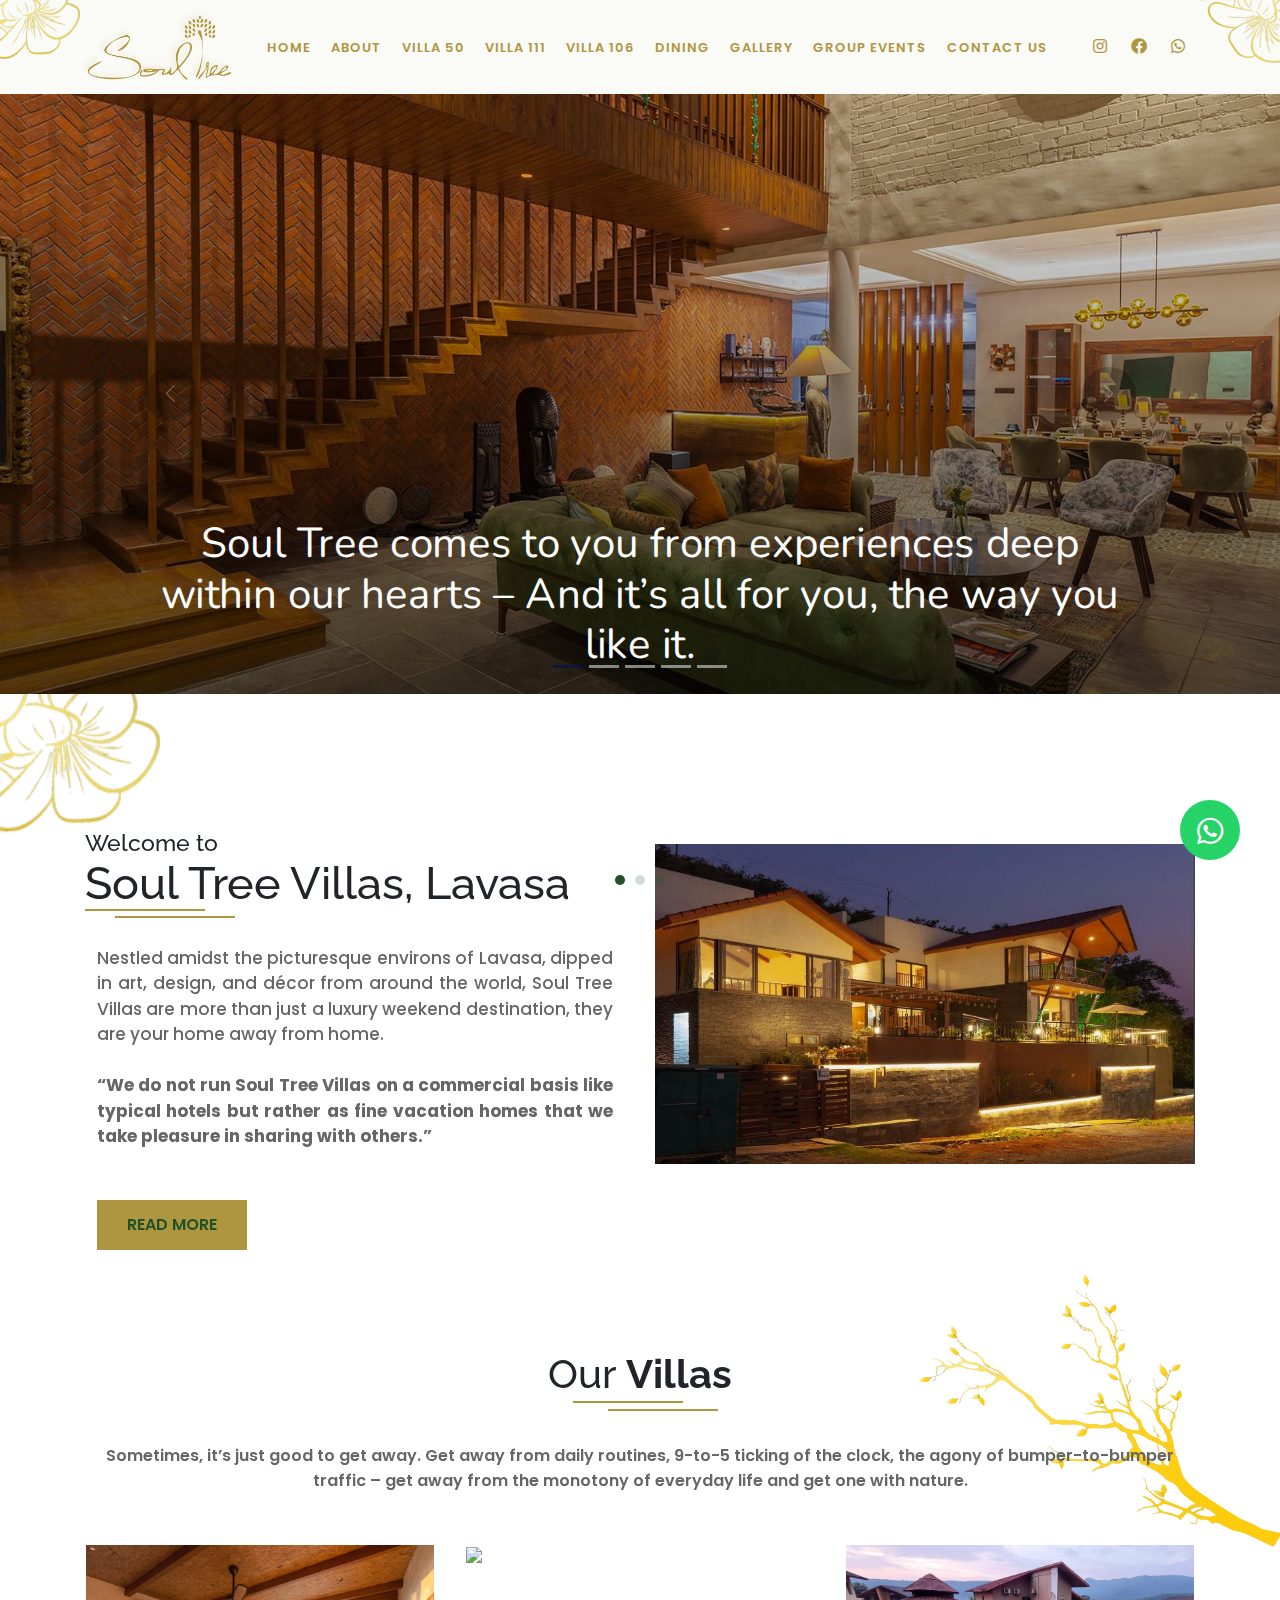
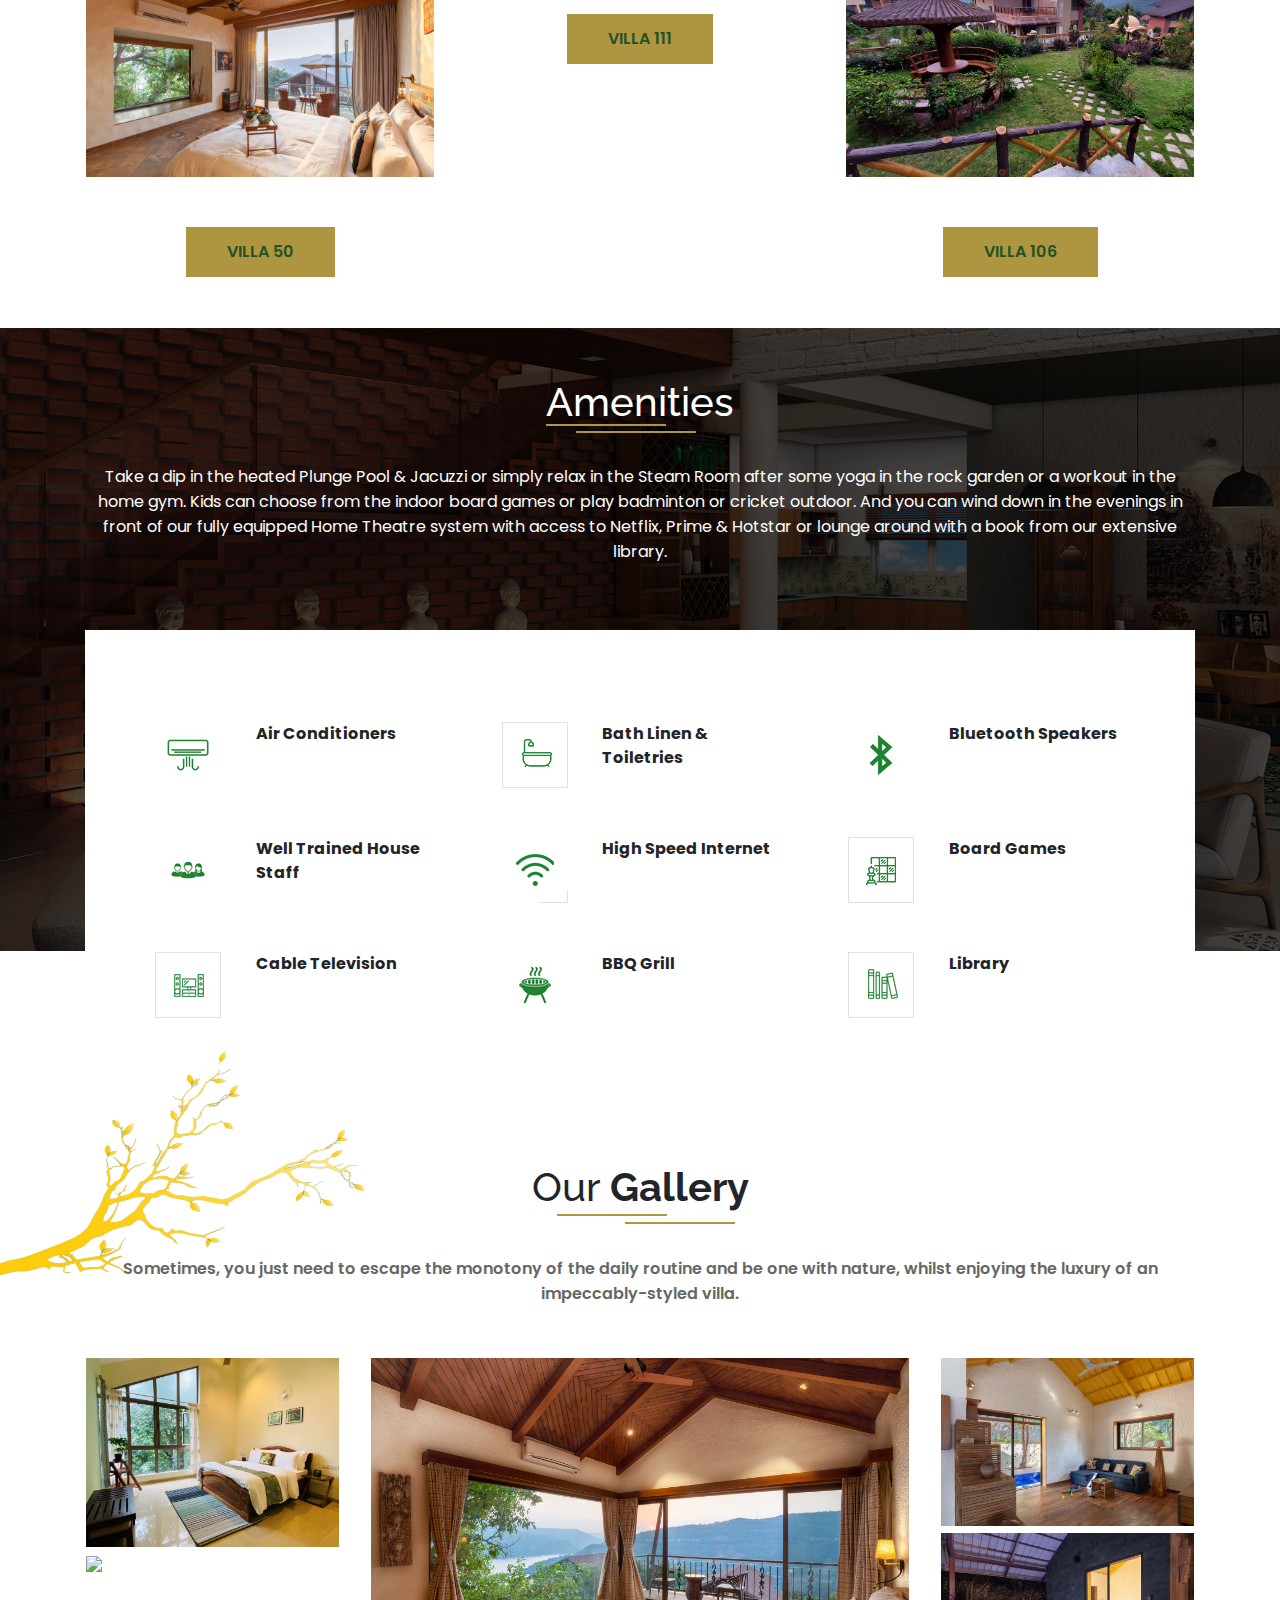
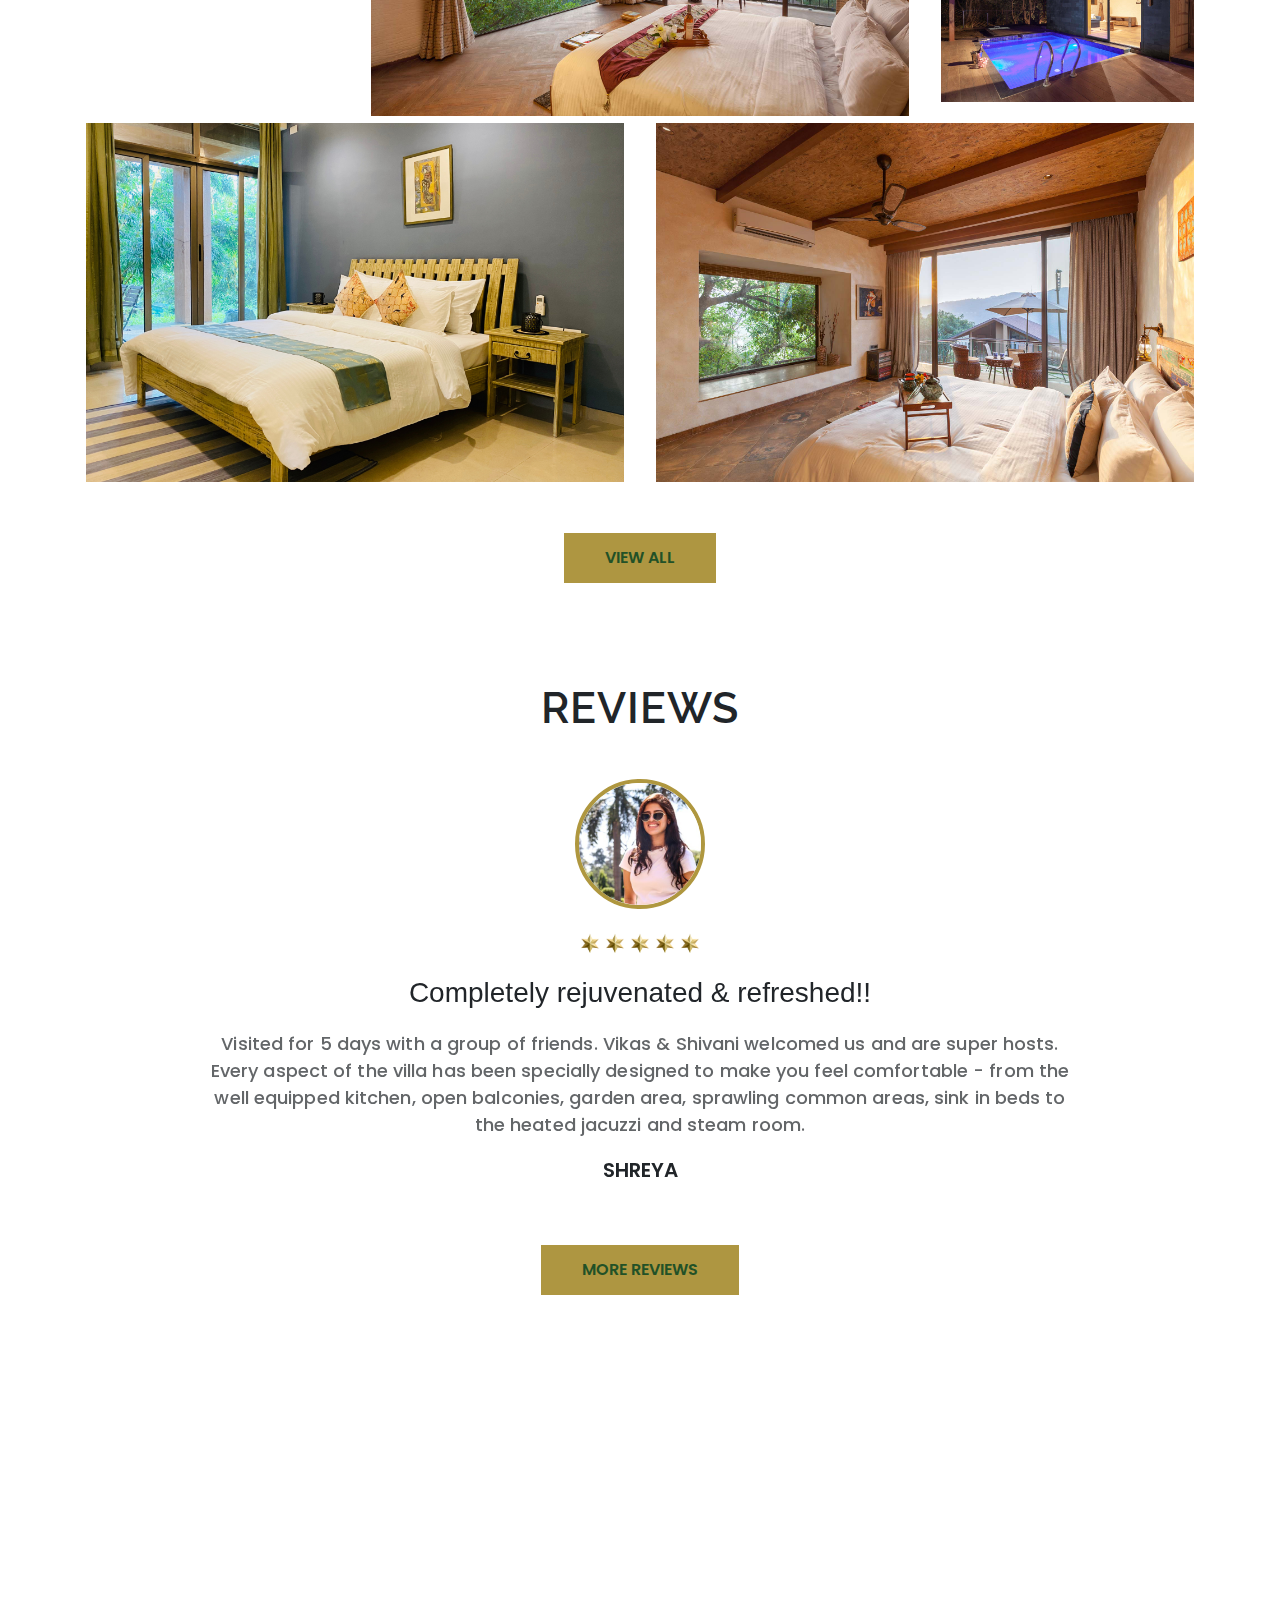
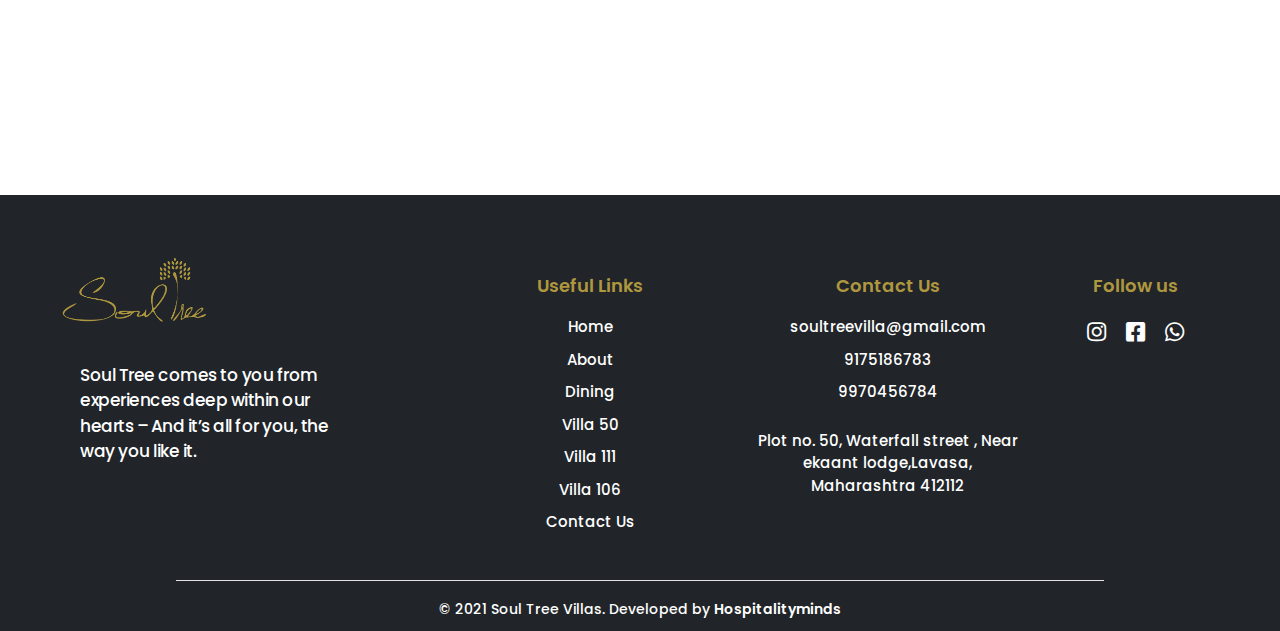
==== commit 892d2626: "Add files via upload" ====
--- a/index.html
+++ b/index.html
@@ -84,27 +84,6 @@
     margin-top:16px;
 }
 
-       .float-3{
-    position:fixed;
-    width:60px;
-    height:60px;
-    bottom:40px;
-    right:0px;
-    left: 40px;
-    /*top: 30px;*/
-    background-color:#25d366;
-    color:#FFF;
-    border-radius:50px;
-    text-align:center;
-  font-size:30px;
-    /*box-shadow: 2px 2px 3px #999;*/
-  z-index:100;
-}
-
-.my-float-3{
-    margin-top:16px;
-}
-
     </style>
 </head>
 
@@ -113,11 +92,6 @@
     <a href="https://wa.me/+919175186783" class="float" target="_blank">
       <i class="fab fa-whatsapp my-float"></i>
     </a>
-
-    <a href="tel:9175186783" class="float-3" target="_blank">
-      <i class="fa fa-phone my-float-3"></i>
-    </a>
-
 
     <!--navbar-->
     <div class="container-fluid texture">
@@ -1049,4 +1023,4 @@
         </script>
 </body>
 
-</html>
+</html>